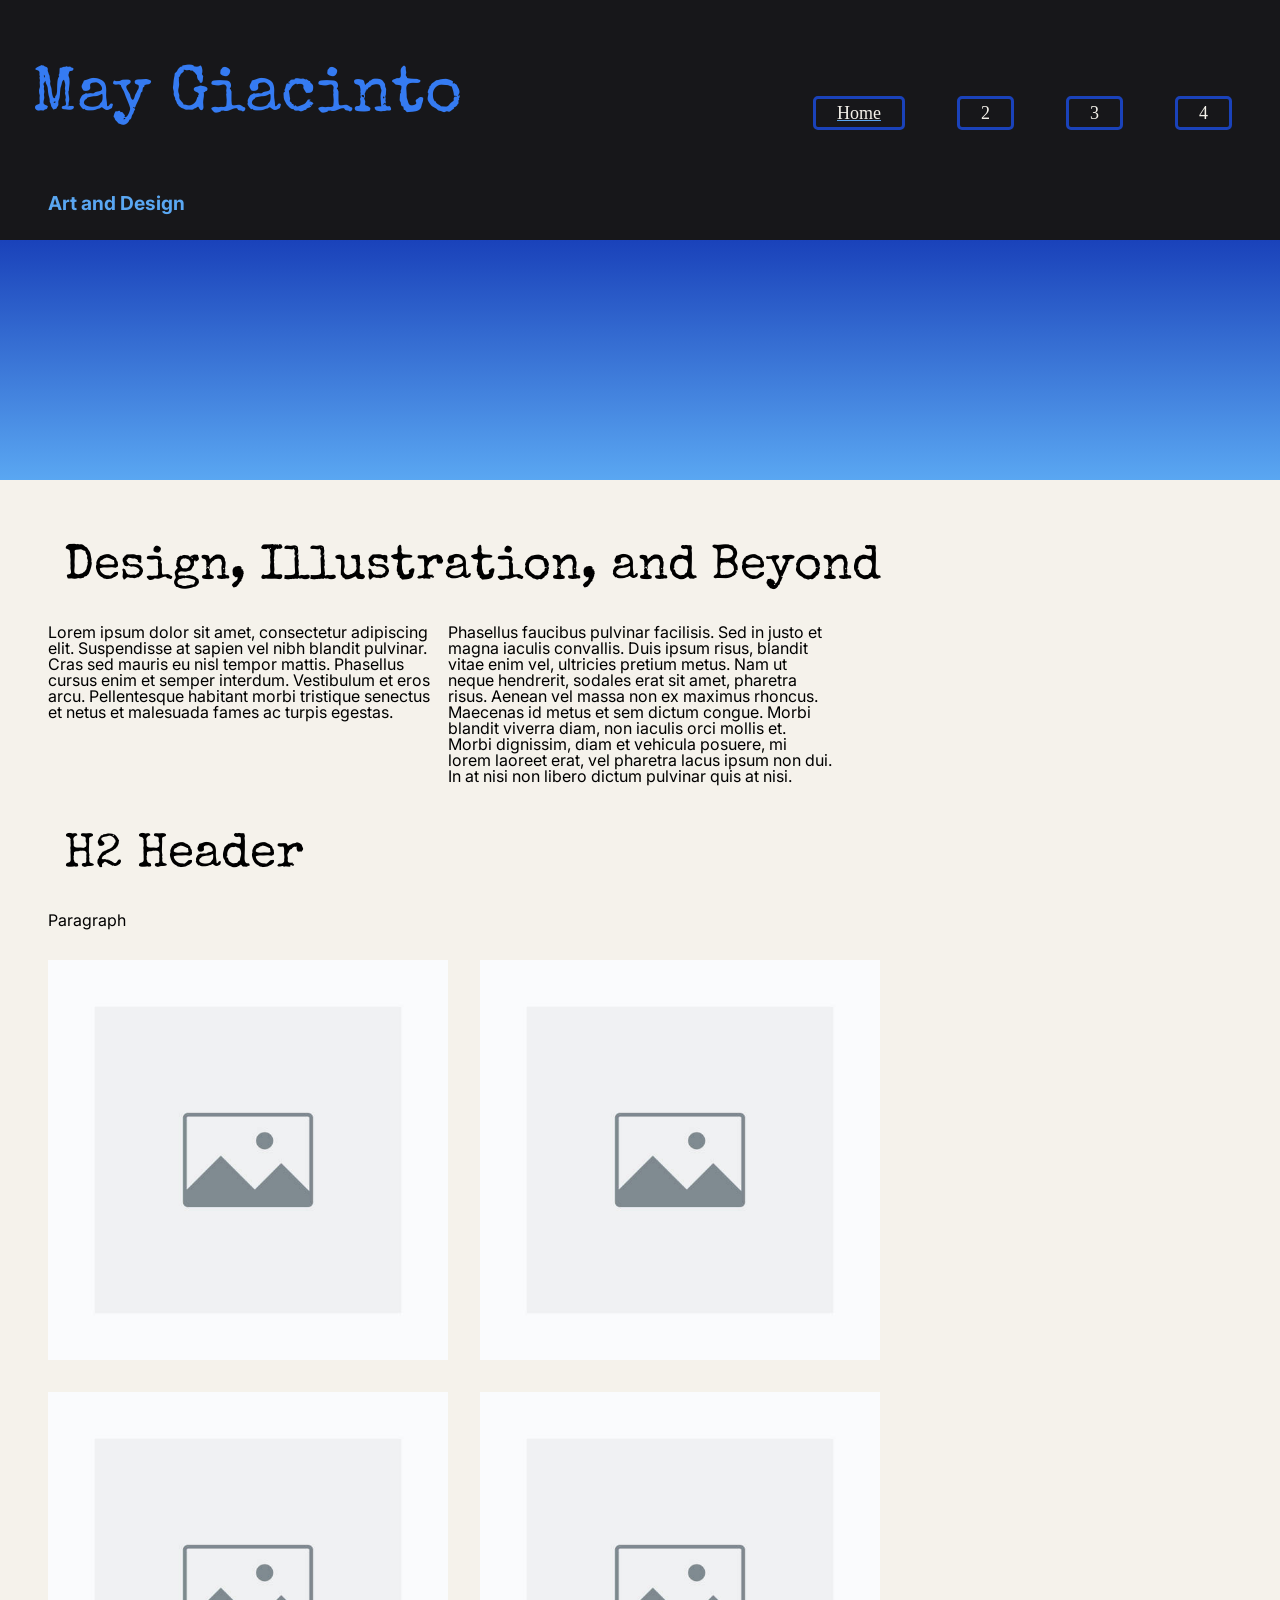
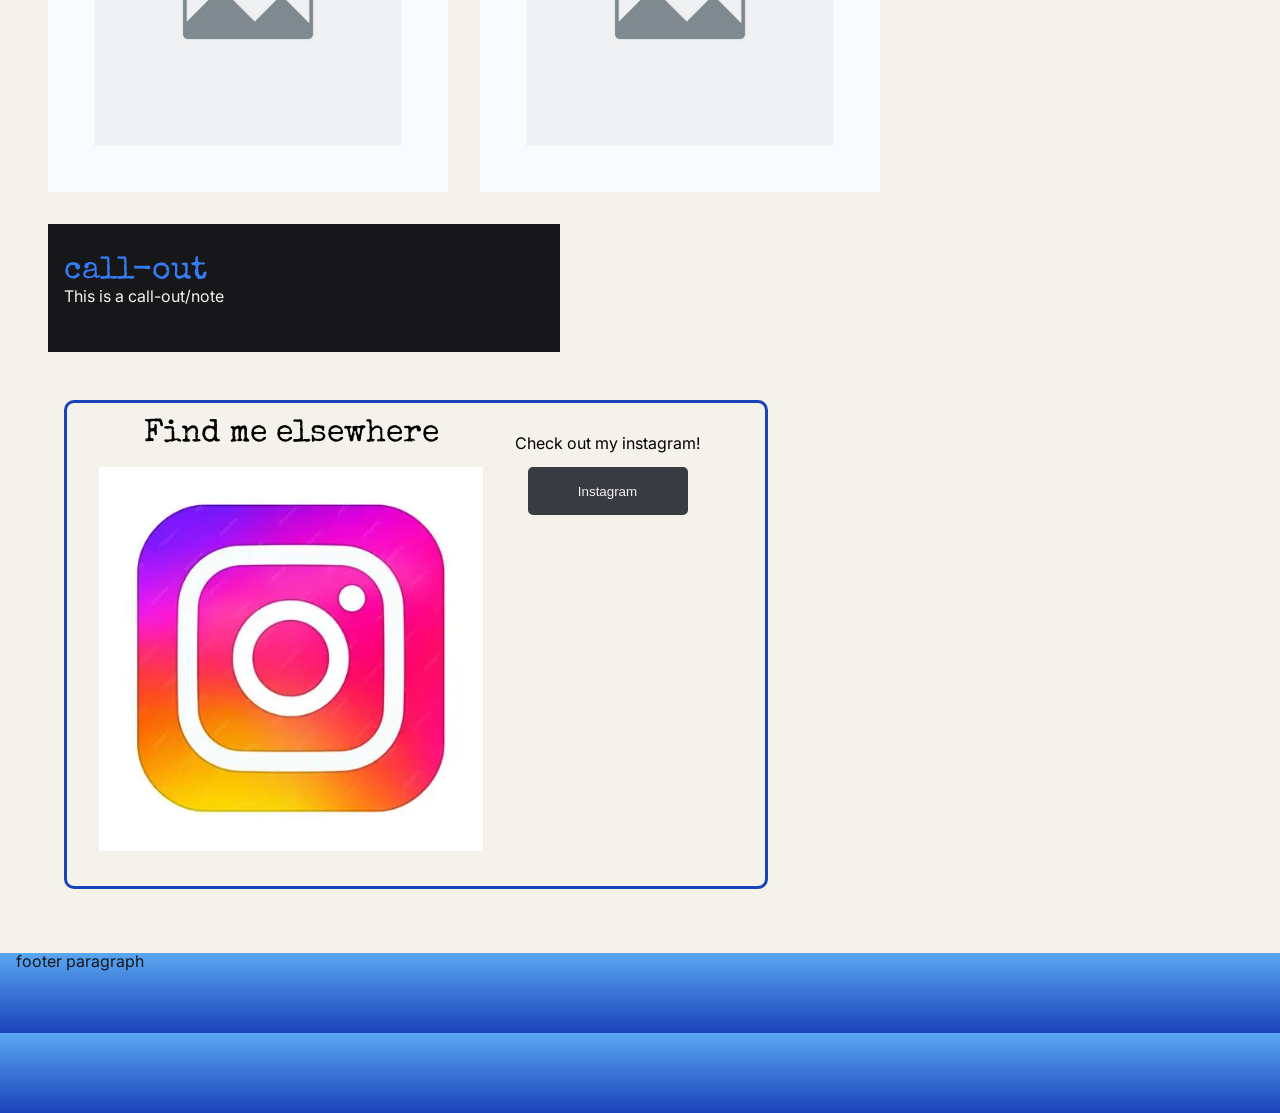
==== index.html @ cdbb54d3 "CSS and HTML edits + progress" ====
<!DOCTYPE html>
<html lang="en">
<head>
    <meta charset="UTF-8">
    <meta name="viewport" content="width=device-width, initial-scale=1.0">
    <title>Portfolio</title>
    <meta name="author" content="May Giacinto">
    <link rel="stylesheet" href="styles.css">
</head>
<body>
    <header>
        
            <h1 class="fade-in">May Giacinto</h1>
            <section class="nav">


                <input class="nav-toggle" id="nav-toggle" type="checkbox">

                <label class="hamburger" for="nav-toggle">
                    <span class="sr-only">Open or close menu</span>
                    <span class="bar"></span>
                    <span class="bar"></span>
                    <span class="bar"></span>
                </label>

                <div class="overlay"></div>

                <nav class="offcanvas" aria-label="Primary navigation">
                    <label class="close-menu" for="nav-toggle">
                        <span class="sr-only">Close menu</span>
                        &times;
                    </label>

                    <ul>
                        <li><a href="index.html" aria-current="page">Home</a></li>
                        <li><a href="#">2</a></li>
                        <li><a href="#">3</a></li>
                        <li><a href="#">4</a></li>
                    </ul>
                </nav>
                
            </section>
            <p>Art and Design</p>
        </header>
        <main>
            <div class="logo-intro"></div>
                <div class="wrapper">
                

                <h2>Design, Illustration, and Beyond</h2>
                <section id="intro">
                    <p>Lorem ipsum dolor sit amet, consectetur adipiscing elit. Suspendisse at sapien vel nibh blandit pulvinar.
                        Cras sed mauris eu nisl tempor mattis. Phasellus cursus enim et semper interdum. Vestibulum et eros arcu.
                        Pellentesque habitant morbi tristique senectus et netus et malesuada fames ac turpis egestas.</p>
                        <p>Phasellus faucibus pulvinar facilisis.
                        Sed in justo et magna iaculis convallis. Duis ipsum risus, blandit vitae enim vel, ultricies pretium metus. Nam ut neque hendrerit,
                            sodales erat sit amet, pharetra risus. Aenean vel massa non ex maximus rhoncus. Maecenas id metus et sem dictum congue. Morbi blandit viverra 
                            diam, non iaculis orci mollis et. Morbi dignissim, diam et vehicula posuere, mi lorem laoreet erat, vel pharetra lacus ipsum non dui. In at nisi non libero dictum pulvinar quis at nisi.</p>
                </section>

                    <h2>H2 Header</h2>
                    <p>Paragraph</p>

                    <section id="intro-gal">
                        <img src="images/placeholder.jpg" alt="placeholder">
                        <img src="images/placeholder.jpg" alt="placeholder">
                        <img src="images/placeholder.jpg" alt="placeholder">
                        <img src="images/placeholder.jpg" alt="placeholder">
                    </section>

                <section class="callout">
                <h3>call-out</h3>
                <p>This is a call-out/note</p>
                <p class="hidden">This paragraph should be hidden</p>
                </section>

                <div class="card-container">
                    <section class="card">
                        <section>
                            <h3>Find me elsewhere</h3>
                            <img src="images/instagram.png" alt="instagram logo">
                        </section>
                        <section>
                            <p>Check out my instagram!</p>
                            <button class="button">Instagram</button>
                        </section>
                    </section>
                </div>
        </main>
        <footer>
            <p>footer paragraph</p>
        </footer>
    
</body>
<footer>
    
</footer>
</html>
---- styles.css ----
/*CSS by May Giacinto* /

/* imported fonts */
@layer fonts {
    @font-face {
    font-family: "Special Elite";
    src: url(fonts/Special_Elite/SpecialElite-Regular.ttf);

    }
    @font-face {
        font-family: "Inter";
        src: url(fonts/Inter/Inter-VariableFont_opsz\,wght.ttf);
    }

}


/* CSS Reset */
@layer reset {
    /* http://meyerweb.com/eric/tools/css/reset/ 
    v2.0 | 20110126
    License: none (public domain)
    */

    html, body, div, span, applet, object, iframe,
    h1, h2, h3, h4, h5, h6, p, blockquote, pre,
    a, abbr, acronym, address, big, cite, code,
    del, dfn, em, img, ins, kbd, q, s, samp,
    small, strike, strong, sub, sup, tt, var,
    b, u, i, center,
    dl, dt, dd, ol, ul, li,
    fieldset, form, label, legend,
    table, caption, tbody, tfoot, thead, tr, th, td,
    article, aside, canvas, details, embed, 
    figure, figcaption, footer, header, hgroup, 
    menu, nav, output, ruby, section, summary,
    time, mark, audio, video {
        margin: 0;
        padding: 0;
        border: 0;
        font-size: 100%;
        font: inherit;
        vertical-align: baseline;
    }
    /* HTML5 display-role reset for older browsers */
    article, aside, details, figcaption, figure, 
    footer, header, hgroup, menu, nav, section {
        display: block;
    }
    body {
        line-height: 1;
    }
    ol, ul {
        list-style: none;
    }
    blockquote, q {
        quotes: none;
    }
    blockquote:before, blockquote:after,
    q:before, q:after {
        content: '';
        content: none;
    }
    table {
        border-collapse: collapse;
        border-spacing: 0;
    }
}


/* Root */
@layer root-setup{
    :root {
        --blue: #357BF2;
        --lt-blue: #5AA7F2;
        --dk-blue: #1A42BA;
        --dk-gray:#383C42;
        --black: #17171A;
        --white: #F5F2EB;
        --h-font: "Special Elite";
        --p-font: "Inter";
        --sm-space: 1rem;
        --md-space: 2rem;
        --lrg-space: 5rem;
        --exlrg-space: 15rem;
        --dur: .25s;
    }
}

/* Global styles (mobile first) */

/* LAYOUT */
@layer layout{

    .wrapper {
        inline-size: min(100% - 3rem, 80rem);
        margin-inline: auto;
        background-color: var(--white);
        padding: var(--md-space);
    }

    body {
        text-align: center;
    }
    header {
        position: relative;
        padding: 0 16px;
        display: grid;
        grid-template-columns: minmax(20rem, auto) 1fr;
        grid-template-rows: 1fr 1fr;
        align-items:center;
        background: var(--black);
        max-height: var(--exlrg-space);
        justify-content: baseline;
    }

    header p {
        padding: var(--md-space);
        color: var(--lt-blue);
        grid-row: 2;
        grid-column: 1;
        text-align: left;
        font-size: larger;
        font-weight: bold;
    }

    h1{
        font-family: var(--h-font);
        font-size: 4rem;
        padding-left: var(--sm-space);
        padding-top: var(--md-space);
        color: var(--blue);
        grid-row: 1;
        text-align: left;
    }
    h2 {
        font-family: var(--h-font);
        font-size: 3rem;
        padding: var(--md-space);
    }
    h3 {
        font-family: var(--h-font);
        font-size: 2rem;
    }
    nav {
        padding: var(--md-space);
    }
    nav ul {
        display: flex;
    }
    ul li {
        margin: 1rem;
        padding: 5px;
        border: 3px solid var(--dk-blue);
        border-radius: 5px;
    }

    li a {
        text-decoration: none;
        padding: var(--sm-space);
        color: var(--white)
    }
    p {
        font-family: var(--p-font);
        padding-left: var(--sm-space);
        padding-bottom: var(--sm-space);

    }

    #intro {
        display: flex;
        flex-wrap: wrap;
        max-width: 25rem;
        margin: 0 auto;
    }

    .logo-intro {
        background-image: linear-gradient(to top, var(--lt-blue), var(--dk-blue));
        height: var(--exlrg-space);
    }

    img {
        max-width: 20rem;
        padding: var(--sm-space);
    }

    footer {
        min-height: var(--lrg-space);
        background-image: linear-gradient(to bottom, var(--lt-blue), var(--dk-blue));
    }
}


/* COMPONENTS */
@layer components{


    .nav {
        grid-row: 1;
        grid-column: 3;
        right: var(--md-space);
    }

    .offcanvas{
        position: fixed;
        top: 0;
        right: 0;
        width: 30vw;
        height: 100dvh;
        padding: 80px 16px 16px;
        background: var(--black);
        transform: translateX(105%);
        transition: transform var(--dur) ease;
        z-index: 1001;
    }

    .offcanvas ul{
        list-style:none; 
        padding:0; 
        margin:0; 
        display:grid; 
        gap: 12px; 
    }

    .offcanvas a{ 
        color: var(--white); 
        text-decoration:none; 
        font-size: 18px; }



    .hamburger {
        width: 44px;
        height: 44px;
        display: grid;
        place-content: center;
        gap: 6px;
        cursor: pointer;
        border-radius: 10px;
    }

    .nav:has(.nav-toggle:focus-visible) .hamburger {
        outline: 2px solid var(--lt-blue);
        outline-offset: 2px;
        border-radius: 10px;
    }

    .close-menu:focus-visible {
        outline: 2px solid var(--lt-blue);
        outline-offset: 4px;
        border-radius: 5px;
    }

    .bar{
        width: 28px;
        height: 3px;
        background: var(--white);
        border-radius: 999px;
        transition: transform var(--dur) ease, opacity var(--dur) ease;
    }

    .overlay{ 
        pointer-events: none; 
    }

    /*CONTAINER HERE  -  default is mobile-first and still works as needed. The 
    only changes are of the layout within the container itself, the content remains the same*/
    .card-container {
        
        container-type: inline-size;
        width: clamp(20vw, 60vw, 80vw);
    }

    .card{
        border: 3px solid var(--dk-blue);
        border-radius: 10px;
        background-color: var(--white);
        margin: var(--md-space);
        padding: var(--sm-space);
        text-align: center;
    }

    @container (width > 30vw){
        .card{
            display: flex;
            flex-wrap: wrap;
            justify-content: baseline;
        }
        .card img {
            max-width: 10rem;
        }
        .card button {
            width: 10rem;
            height: 3rem;
        }
    }

    .card p {
        padding: 1rem;
    }

    .card img {
        width: clamp(20vw, 30vw, 40vw);
    }
    .button {
        background-color: var(--dk-gray);
        border: 5px solid var(--dk-gray);
        border-radius: 5px;
        color: var(--white);
        padding: 2px;
        width:8rem;
    }
    .callout {
        background-color: var(--black);
        width: 40vw;
        margin: var(--sm-space);
        padding-top: var(--md-space);
    }

    .callout h3 {
        color:var(--blue);
        padding-left: var(--sm-space);
    }

    .callout p {
        color: var(--white);
    }

    .form{
        /*to be added when making contact page */
    }
    footer {
        color: var(--black);
    }
}

/* UTILITIES */
@layer utilities {

    .sr-only{
        position:absolute; 
        width:1px; 
        height:1px; 
        padding:0; 
        margin:-1px;
        overflow:hidden; 
        clip:rect(0,0,0,0); 
        white-space:nowrap; 
        border:0;
    }


    .close-menu {
        position: absolute;
        top: 15px;
        right: 20px;
        font-size: 3rem;
        cursor: pointer;
        line-height: 1;
        color: var(--white);
    }

    .nav-toggle{
        position: absolute;
        opacity: 0;
        width: 1px;
        height: 1px;
    }


    .overlay{
        position: fixed;
        inset: 0;
        background: rgba(0,0,0,.45);
        opacity: 0;
        visibility: hidden;
        transition: opacity var(--dur) ease, visibility 0s linear var(--dur);
        z-index: 1000;
    }



    .nav-toggle{
        position: absolute;
        opacity: 0;
        pointer-events: none;
    }
    
    .vertical_align {
        display: grid;
        grid-template-rows: 1fr 1fr 1fr;
    }
    .center_align {
        align-content: center;
    }
}
/* STATES */
@layer states {
    [aria-current="page"]{
        text-decoration: underline;
        text-decoration-color: var(--lt-blue);
    }
    .hidden {
        visibility: hidden;
    }
    li:hover {
        background-color: var(--dk-blue);
    }
    li a:focus {
        border: 3px solid var(--lt-blue);
        border-radius: 10px;
    }
    .fade-in {
        opacity: 0;
            animation: fadeIn 2s forwards;
        }
        @keyframes fadeIn {
            to {
                opacity: 1;
            }    
        }

    .nav-toggle:checked ~ .offcanvas{
        transform: translateX(0);
    }

    .nav-toggle:checked ~ .overlay{
        opacity: 1;
        visibility: visible;
        transition: opacity var(--dur) ease;
    }

    .hamburger:focus-visible{
        outline: 2px solid var(--lt-blue);
        outline-offset: 2px;
    }

    .nav-toggle:checked ~ .overlay{ 
        pointer-events: auto; 
    }

    .button:hover {
        background-color: var(--blue);
        border: 3px solid var(--lt-blue);
        padding: 4px;
    }

    .button:focus {
        border: 3px solid var(--lt-blue);
        padding: 4px;
    }

}

/* OVERRIDES */
@layer overrides {

}

/* media queries - medium */
@media only screen and (min-width: 912px){
    @layer navigation-edit {
         .nav {
            display: flex;
        }

        .hamburger{
            display: none;
        }

        .nav-toggle {
            display: none;
        }

        .close-menu {
            display: none;
        }

        .offcanvas {
            position: static;
            width: auto;
            height: auto;
            transform: none;
            visibility: visible;
            overflow: visible;
            background: none;
        }

        .offcanvas ul {
            display: flex;
            flex-direction: row;
            gap: 20px;
            list-style: none;
            margin: 0;
            padding: 0;
        }

        .overlay {
            display: none;
        }
        #intro {
            max-width: 50rem;
            margin: 0;
        }
    }

    header {
        grid-template-columns: minmax(20rem, auto) 1fr 1fr;
        grid-template-rows: 1fr 1fr;
    }

    h1 {
        grid-row: 1;
        grid-column: 1;
        padding-bottom: 0rem;
    }

    img {
        max-width: 25rem;
    }

    .nav {
        grid-row: 1;
        grid-column: 3;
    }

    body {
        text-align: left;
    }

    #intro-gal {
        display: flex;
        flex-direction: row;
        flex-wrap: wrap;
        margin: 0 auto;
    }

    #intro {
        display: grid;
        grid-template-columns: minmax(10rem, auto) minmax(10rem, auto);
    }
   
}
/* media queries - large */
@media only screen and (min-width: 1250px){

    .wrapper {
        margin: 0 auto;
    }

    #intro {
        align-self: flex-start;
    }
}

/* media queries - print */
@media print {
    img {
        align-self: center;
        margin: 0 auto;
    }

    .nav {
        visibility: hidden;
    }

    h1 {
        color: black;
    }
    h3 {
        color: black;
    }
    p {
        color: black;
    }

    .button {
        color: black;
    }
}

@media (prefers-color-scheme: dark){
    .wrapper {
        background-color: var(--black);
        color: var(--white);
        padding: var(--md-space);
    }
    .card, .callout {
        background-color: var(--white);
        color: var(--dk-blue);
        border-color: var(--lt-blue);
    }

    .callout p {
        color: var(--black);
    }
}

@supports (background-color: var(--lt-blue)){
    main{
        background-color: var(--lt-blue);
    }
}
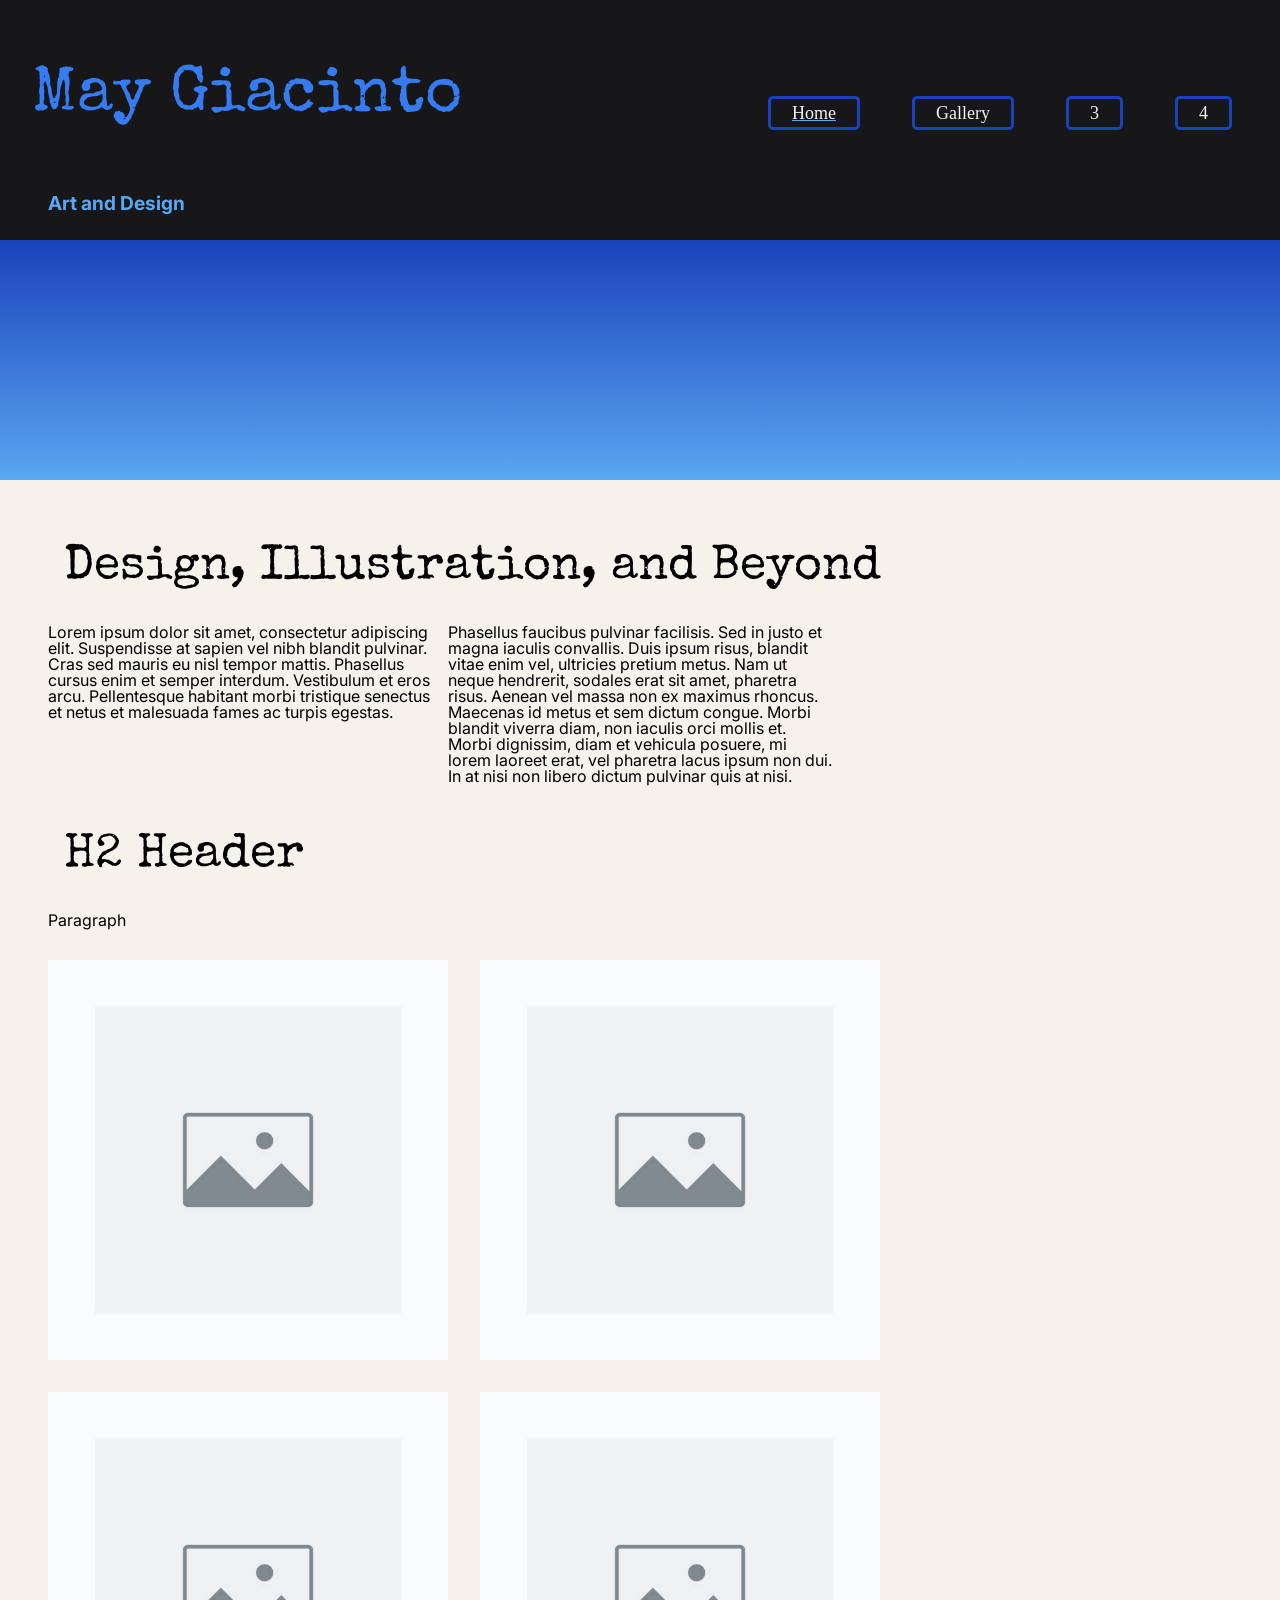
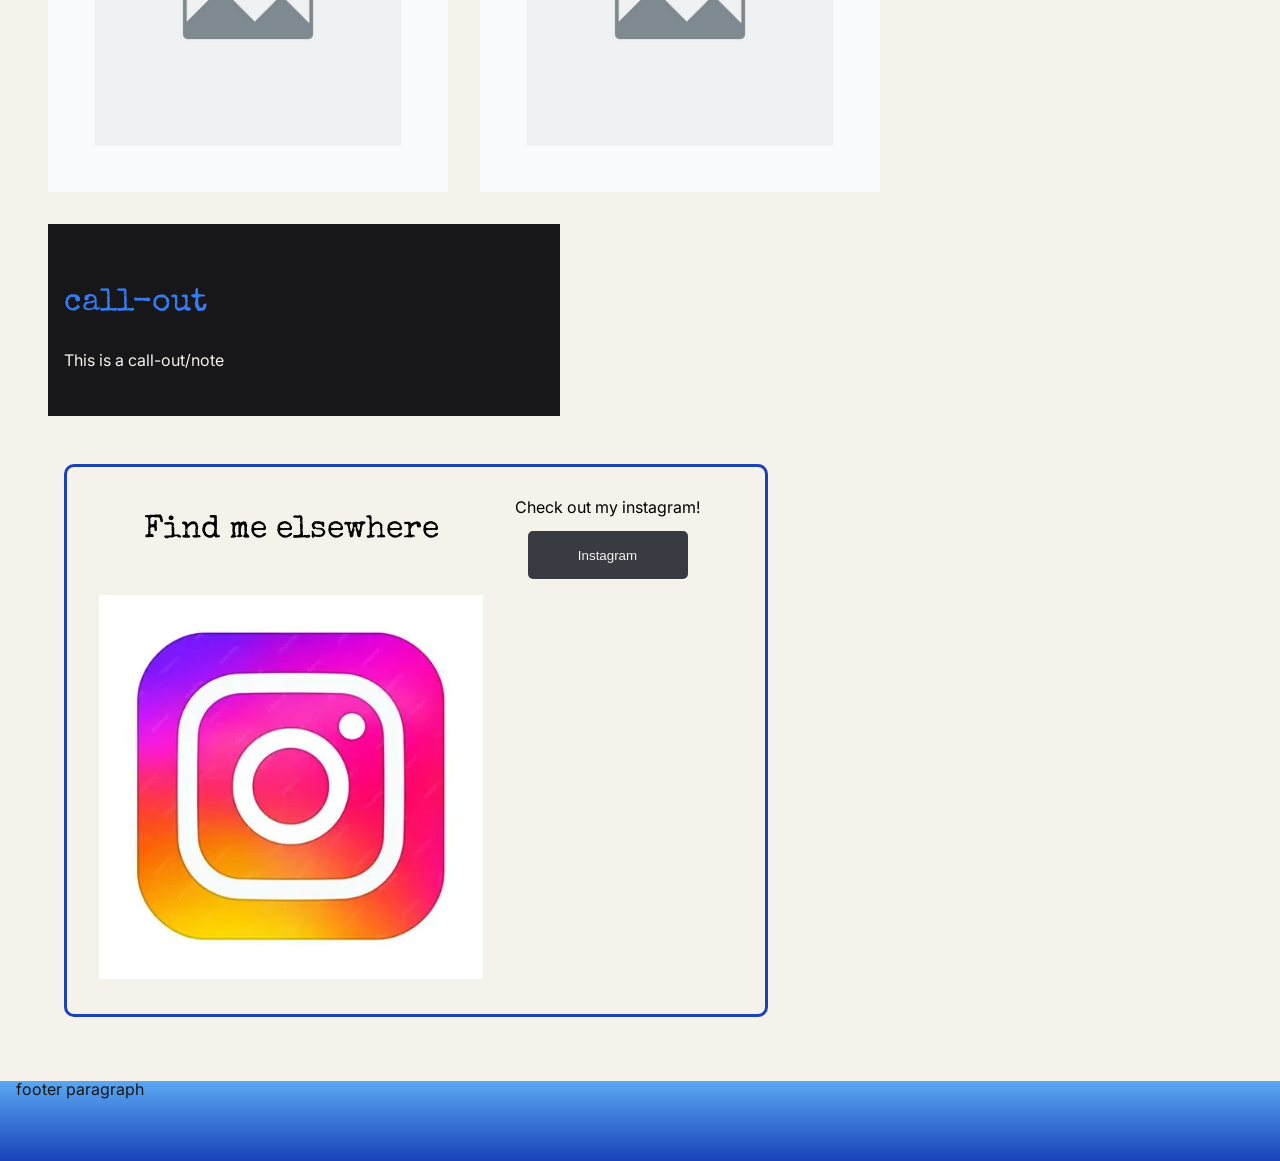
==== commit 6f5b289d: "Image/asset adding" ====
--- a/index.html
+++ b/index.html
@@ -33,7 +33,7 @@
 
                     <ul>
                         <li><a href="index.html" aria-current="page">Home</a></li>
-                        <li><a href="#">2</a></li>
+                        <li><a href="gallery.html">Gallery</a></li>
                         <li><a href="#">3</a></li>
                         <li><a href="#">4</a></li>
                     </ul>
@@ -92,7 +92,4 @@
         </footer>
     
 </body>
-<footer>
-    
-</footer>
 </html>
--- a/styles.css
+++ b/styles.css
@@ -141,6 +141,7 @@
     h3 {
         font-family: var(--h-font);
         font-size: 2rem;
+        padding: var(--md-space);
     }
     nav {
         padding: var(--md-space);
@@ -165,6 +166,19 @@
         padding-left: var(--sm-space);
         padding-bottom: var(--sm-space);
 
+    }
+
+    a {
+        color: var(--lt-blue);
+    }
+
+    a:hover{
+        color: var(--white)
+    }
+
+    a:focus{
+        border: 5px solid var(--blue);
+        border-radius: 10px;
     }
 
     #intro {
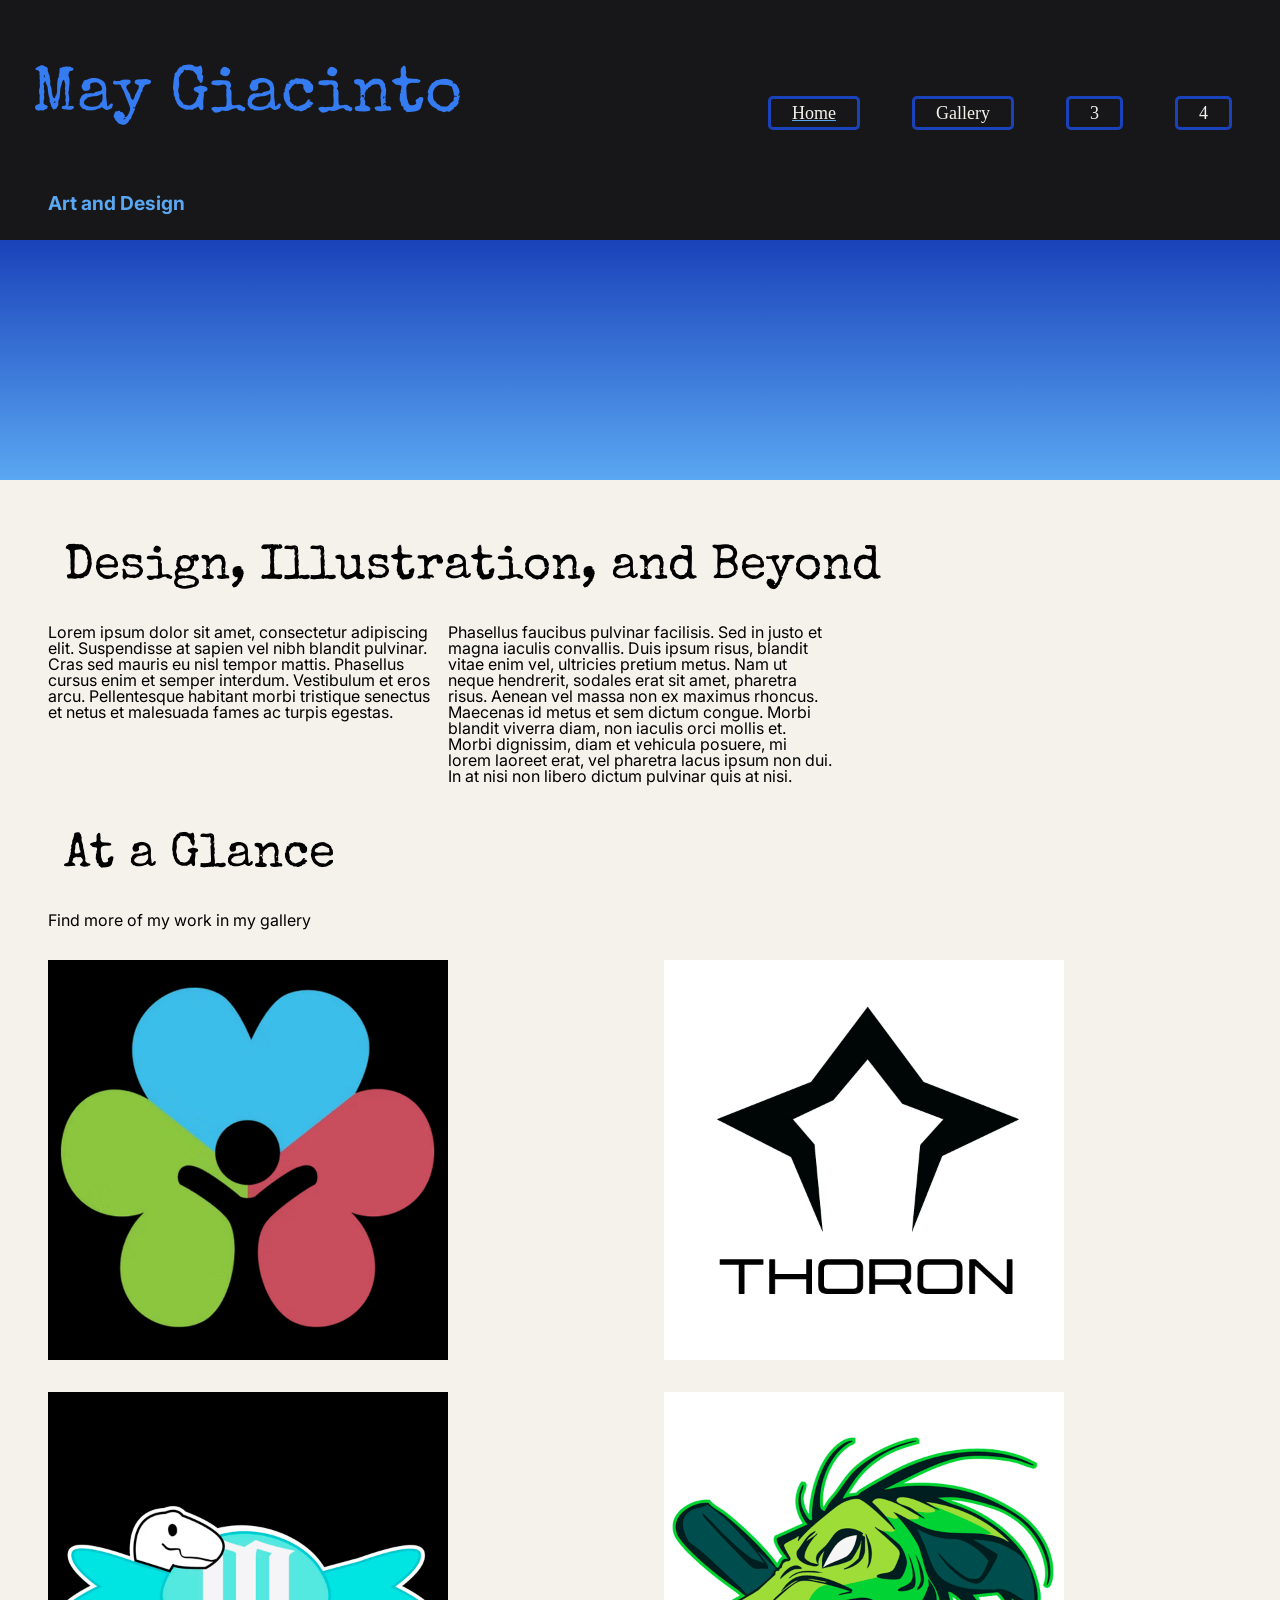
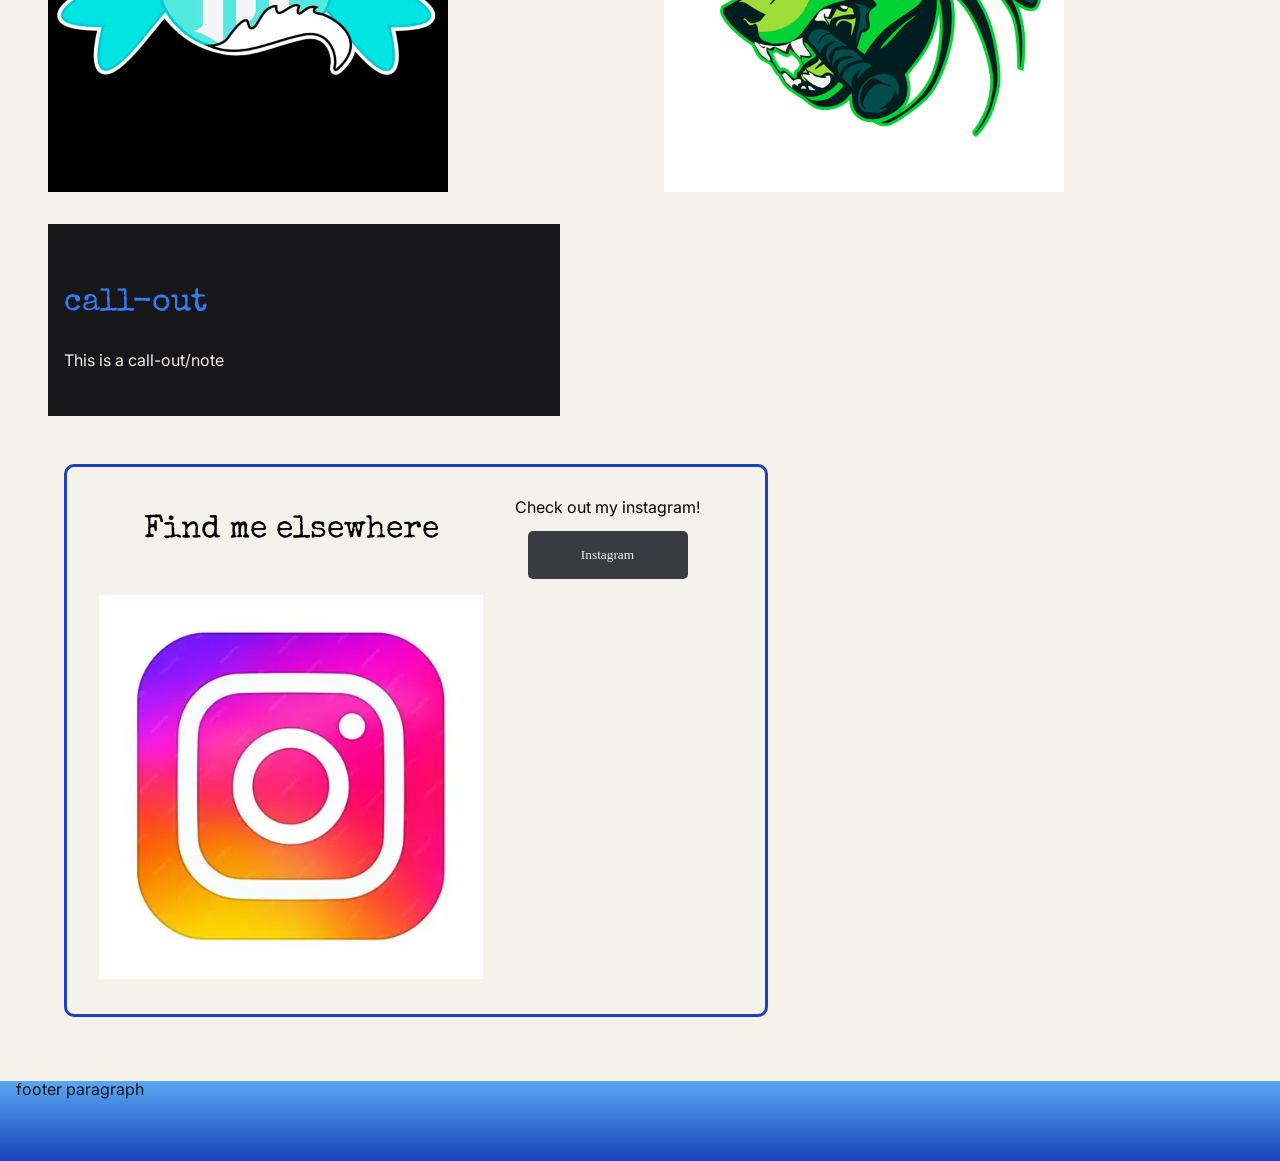
==== commit 1a2be6a8: "Image edits" ====
--- a/index.html
+++ b/index.html
@@ -58,14 +58,14 @@
                             diam, non iaculis orci mollis et. Morbi dignissim, diam et vehicula posuere, mi lorem laoreet erat, vel pharetra lacus ipsum non dui. In at nisi non libero dictum pulvinar quis at nisi.</p>
                 </section>
 
-                    <h2>H2 Header</h2>
-                    <p>Paragraph</p>
+                    <h2>At a Glance</h2>
+                    <p>Find more of my work in my gallery</p>
 
                     <section id="intro-gal">
-                        <img src="images/placeholder.jpg" alt="placeholder">
-                        <img src="images/placeholder.jpg" alt="placeholder">
-                        <img src="images/placeholder.jpg" alt="placeholder">
-                        <img src="images/placeholder.jpg" alt="placeholder">
+                        <img src="images/concordia-600.png" alt="Concordia Charter logo">
+                        <img src="images/thoron-600.png" alt="Thoron logo">
+                        <img src="images/candy-lizard-600.png" alt="candy lizard logo">
+                        <img src="images/chupacabra-600.png" alt="chupacabra logo">
                     </section>
 
                 <section class="callout">
--- a/styles.css
+++ b/styles.css
@@ -92,11 +92,15 @@
 /* LAYOUT */
 @layer layout{
 
+    /* font fallback */
+    body, body * {font-family: var(--Inter), Georgia, 'Times New Roman', Times, serif;}
+
     .wrapper {
         inline-size: min(100% - 3rem, 80rem);
         margin-inline: auto;
         background-color: var(--white);
         padding: var(--md-space);
+        justify-items: center;
     }
 
     body {
@@ -197,6 +201,16 @@
         max-width: 20rem;
         padding: var(--sm-space);
     }
+
+    #illustration {
+        display: grid;
+    }
+
+    #design {
+        display: grid;
+    }
+
+
 
     footer {
         min-height: var(--lrg-space);
@@ -464,6 +478,7 @@
         padding: 4px;
     }
 
+
 }
 
 /* OVERRIDES */
@@ -543,9 +558,7 @@
     }
 
     #intro-gal {
-        display: flex;
-        flex-direction: row;
-        flex-wrap: wrap;
+        display: grid;
         margin: 0 auto;
     }
 
@@ -554,6 +567,21 @@
         grid-template-columns: minmax(10rem, auto) minmax(10rem, auto);
     }
    
+
+    #illustration {
+        display: grid;
+        grid-template-columns: 1fr 1fr;
+    }
+
+    #design {
+        display: grid;
+        grid-template-columns: 1fr 1fr;
+    }
+
+    #intro-gal {
+        grid-template-columns: 1fr 1fr;
+    }
+
 }
 /* media queries - large */
 @media only screen and (min-width: 1250px){
@@ -565,6 +593,8 @@
     #intro {
         align-self: flex-start;
     }
+
+    
 }
 
 /* media queries - print */
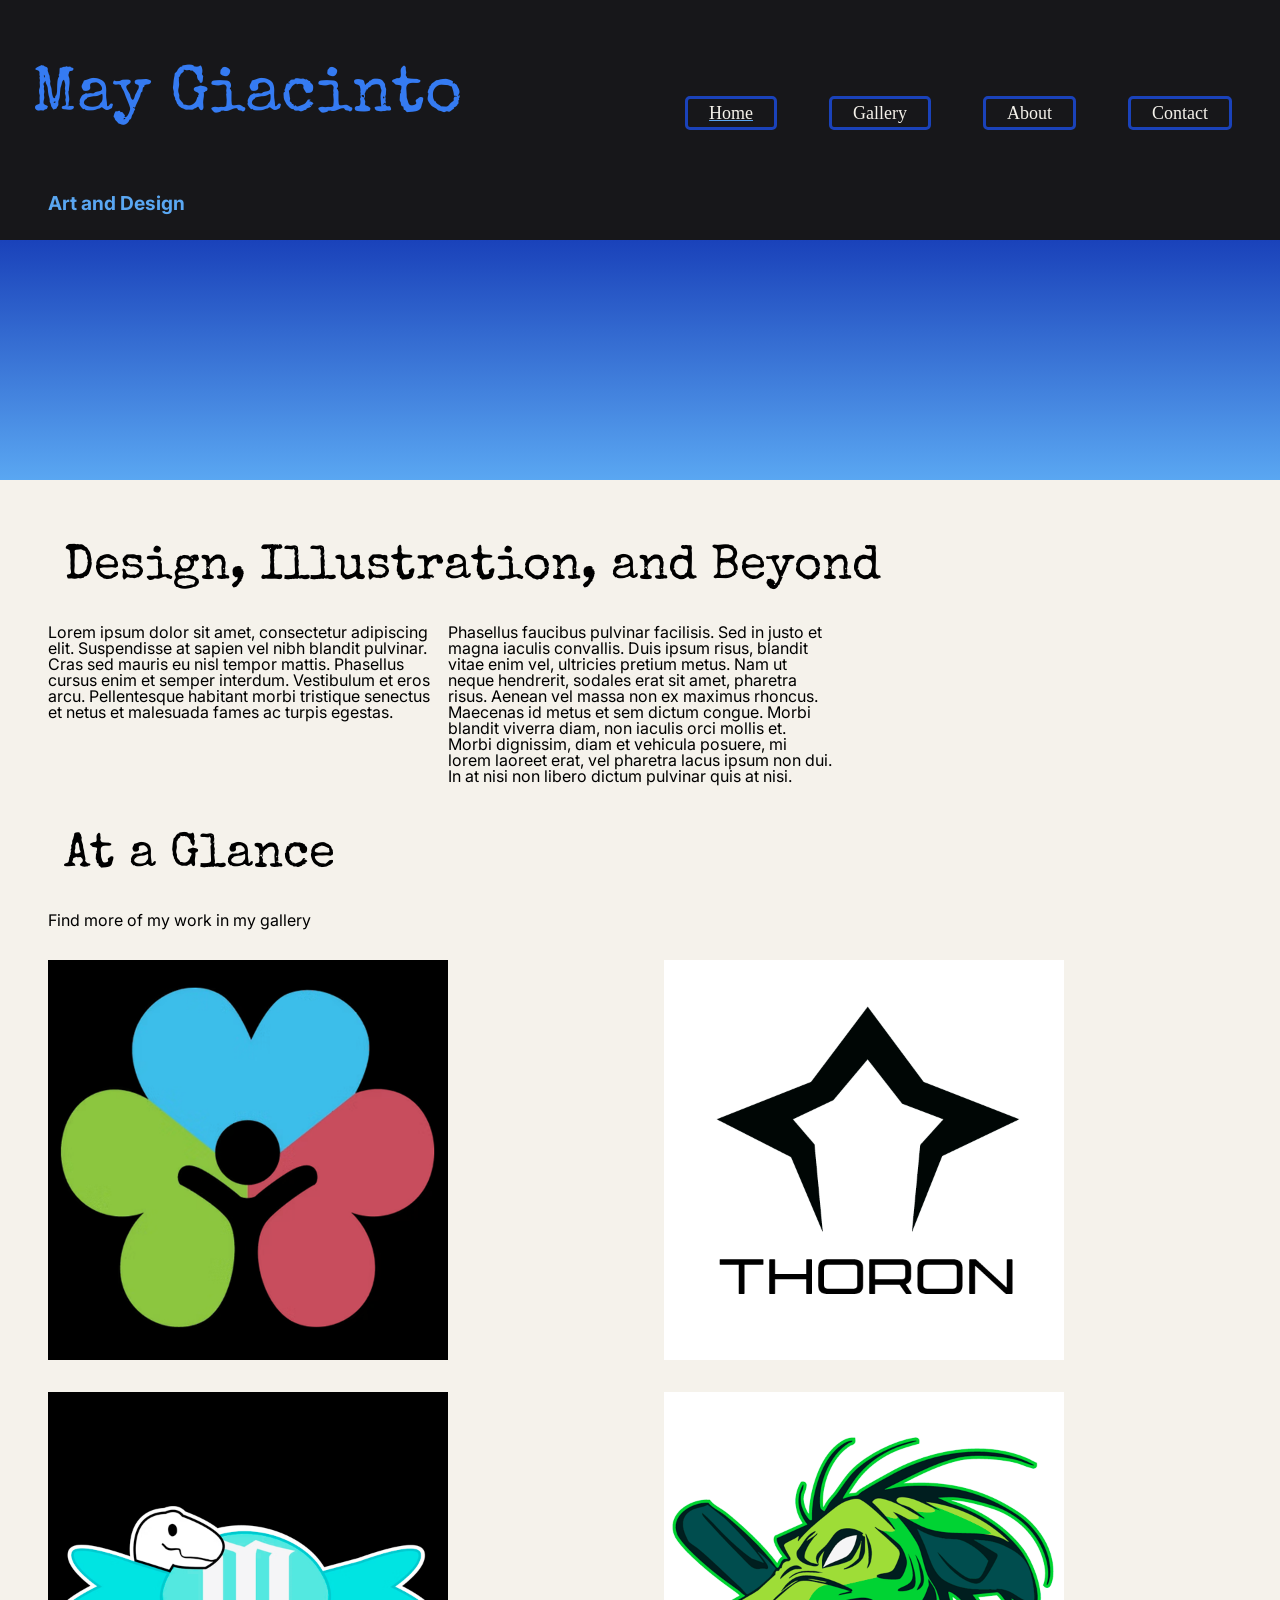
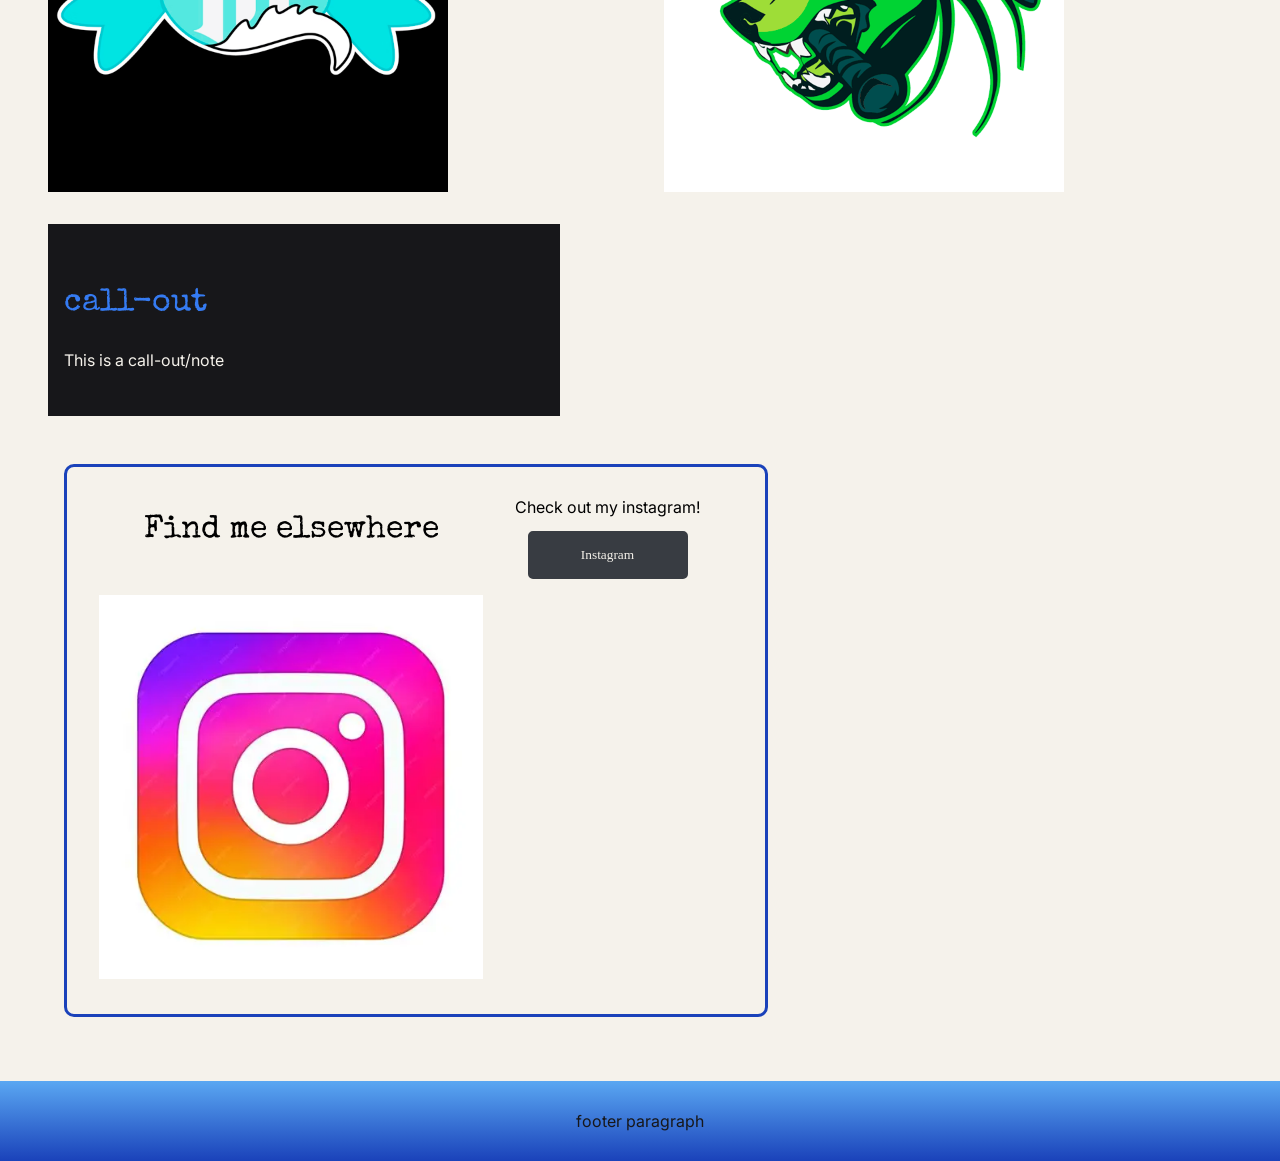
==== commit 25d070d3: "More pages added" ====
--- a/index.html
+++ b/index.html
@@ -34,8 +34,8 @@
                     <ul>
                         <li><a href="index.html" aria-current="page">Home</a></li>
                         <li><a href="gallery.html">Gallery</a></li>
-                        <li><a href="#">3</a></li>
-                        <li><a href="#">4</a></li>
+                        <li><a href="about.html">About</a></li>
+                        <li><a href="contact.html">Contact</a></li>
                     </ul>
                 </nav>
                 
--- a/styles.css
+++ b/styles.css
@@ -216,6 +216,17 @@
         min-height: var(--lrg-space);
         background-image: linear-gradient(to bottom, var(--lt-blue), var(--dk-blue));
     }
+
+    footer p {
+        text-align: center;
+        padding: 2rem;
+    }
+
+    #about {
+        display: grid;
+        max-width: 30rem;
+        padding: var(--md-space);
+    }
 }
 
 
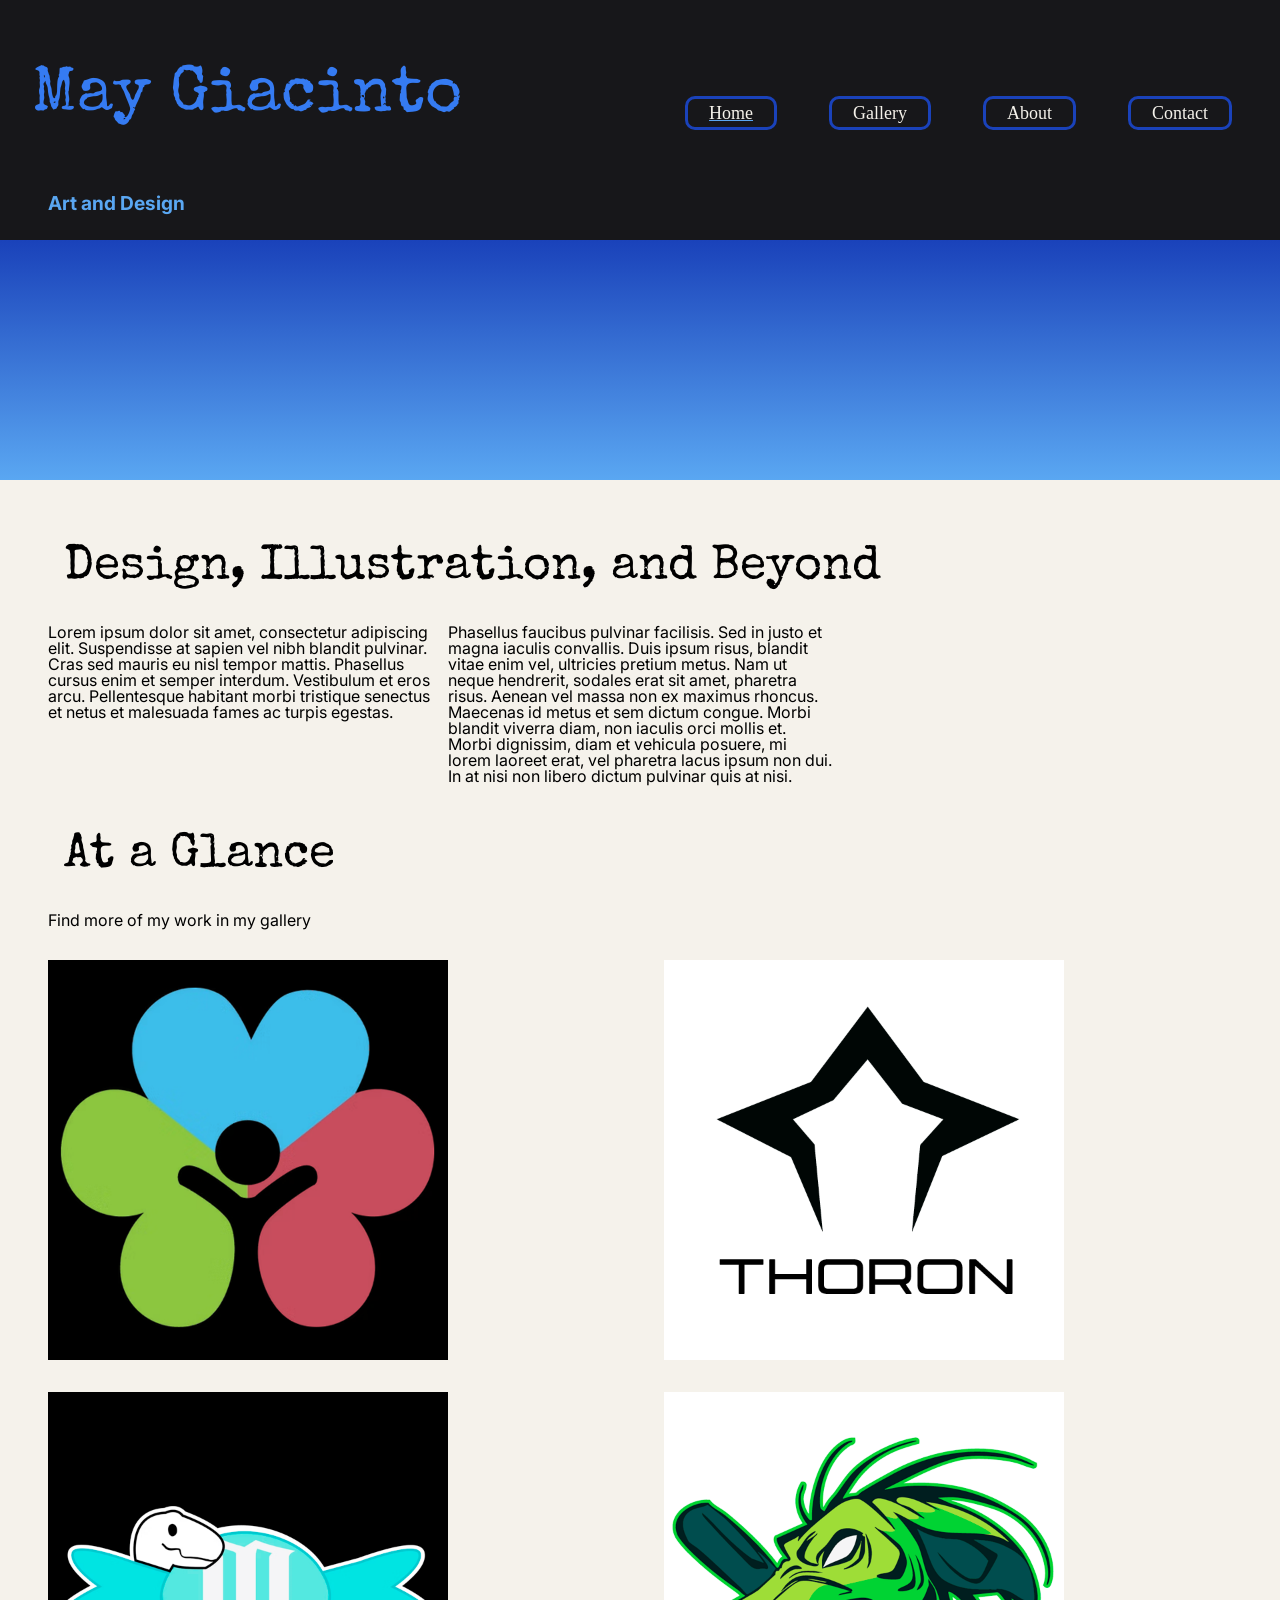
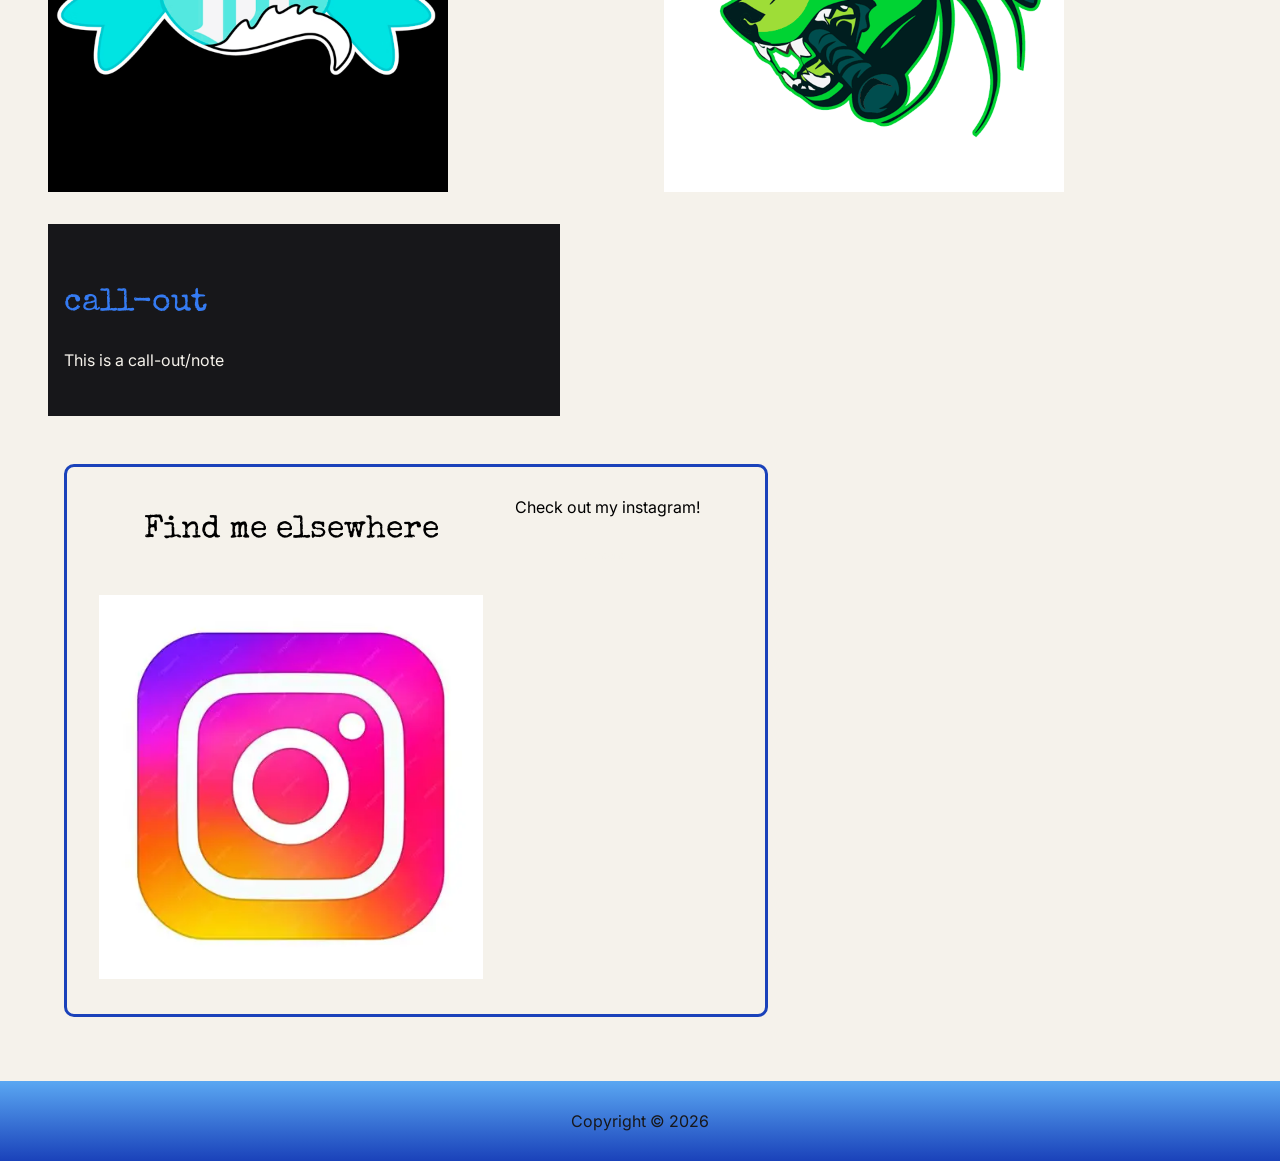
==== commit 8c8d93e3: "CSS architecture updates" ====
--- a/index.html
+++ b/index.html
@@ -57,6 +57,7 @@
                             sodales erat sit amet, pharetra risus. Aenean vel massa non ex maximus rhoncus. Maecenas id metus et sem dictum congue. Morbi blandit viverra 
                             diam, non iaculis orci mollis et. Morbi dignissim, diam et vehicula posuere, mi lorem laoreet erat, vel pharetra lacus ipsum non dui. In at nisi non libero dictum pulvinar quis at nisi.</p>
                 </section>
+                <section id="home-gal">
 
                     <h2>At a Glance</h2>
                     <p>Find more of my work in my gallery</p>
@@ -67,11 +68,12 @@
                         <img src="images/candy-lizard-600.png" alt="candy lizard logo">
                         <img src="images/chupacabra-600.png" alt="chupacabra logo">
                     </section>
+                </section>
 
                 <section class="callout">
-                <h3>call-out</h3>
-                <p>This is a call-out/note</p>
-                <p class="hidden">This paragraph should be hidden</p>
+                    <h3>call-out</h3>
+                    <p>This is a call-out/note</p>
+                    <p class="hidden">This paragraph should be hidden</p>
                 </section>
 
                 <div class="card-container">
@@ -88,7 +90,7 @@
                 </div>
         </main>
         <footer>
-            <p>footer paragraph</p>
+            <p>Copyright &copy 2026</p>
         </footer>
     
 </body>
--- a/styles.css
+++ b/styles.css
@@ -1,4 +1,6 @@
 /*CSS by May Giacinto* /
+
+/* order: reset -> layout -> components -> utilities -> states -> overrides */
 
 /* imported fonts */
 @layer fonts {
@@ -71,10 +73,10 @@
 /* Root */
 @layer root-setup{
     :root {
-        --blue: #357BF2;
-        --lt-blue: #5AA7F2;
-        --dk-blue: #1A42BA;
-        --dk-gray:#383C42;
+        /* all colors used as needed and are decorative rather than having specific uses such as buttons and actions */
+        --main-blue: #357BF2;
+        --accent-blue: #5AA7F2;
+        --dk-accent-blue: #1A42BA;
         --black: #17171A;
         --white: #F5F2EB;
         --h-font: "Special Elite";
@@ -83,7 +85,10 @@
         --md-space: 2rem;
         --lrg-space: 5rem;
         --exlrg-space: 15rem;
+        --focus:  5px solid var(--accent-blue);
+        --brd-radius: 10px;
         --dur: .25s;
+        
     }
 }
 
@@ -118,114 +123,118 @@
         justify-content: baseline;
     }
 
-    header p {
+
+    h1{
+        font-family: var(--h-font);
+        font-size: 4rem;
+        padding-left: var(--sm-space);
+        padding-top: var(--md-space);
+        color: var(--main-blue);
+        grid-row: 1;
+        text-align: left;
+    }
+    h2 {
+        font-family: var(--h-font);
+        font-size: 3rem;
         padding: var(--md-space);
-        color: var(--lt-blue);
+    }
+    h3 {
+        font-family: var(--h-font);
+        font-size: 2rem;
+        padding: var(--md-space);
+    }
+    nav {
+        padding: var(--md-space);
+    }
+    nav ul {
+        display: flex;
+    }
+    ul li {
+        margin: 1rem;
+        padding: 5px;
+        border: 3px solid var(--dk-accent-blue);
+        border-radius: var(--brd-radius);
+    }
+
+    li a {
+        text-decoration: none;
+        padding: var(--sm-space);
+        color: var(--white)
+    }
+    p {
+        font-family: var(--p-font);
+        padding-left: var(--sm-space);
+        padding-bottom: var(--sm-space);
+
+    }
+
+    a {
+        color: var(--accent-blue);
+    }
+
+    a:hover{
+        color: var(--white)
+    }
+
+    a:focus{
+        border: var(--focus);
+        border-radius: var(--brd-radius);
+    }
+
+    #intro {
+        display: flex;
+        flex-wrap: wrap;
+        max-width: 25rem;
+        margin: 0 auto;
+    }
+
+    .logo-intro {
+        background-image: linear-gradient(to top, var(--accent-blue), var(--dk-accent-blue));
+        height: var(--exlrg-space);
+    }
+
+    img {
+        max-width: 20rem;
+        padding: var(--sm-space);
+    }
+
+    #illustration {
+        display: grid;
+    }
+
+    #design {
+        display: grid;
+    }
+
+
+
+    footer {
+        min-height: var(--lrg-space);
+        background-image: linear-gradient(to bottom, var(--accent-blue), var(--dk-accent-blue));
+    }
+
+    footer p {
+        text-align: center;
+        padding: 2rem;
+    }
+
+    #about {
+        display: grid;
+        max-width: 30rem;
+        padding: var(--md-space);
+    }
+}
+
+/* component-scoped */
+@scope (header) to (main){
+    p {
+        padding: var(--md-space);
+        color: var(--accent-blue);
         grid-row: 2;
         grid-column: 1;
         text-align: left;
         font-size: larger;
         font-weight: bold;
-    }
-
-    h1{
-        font-family: var(--h-font);
-        font-size: 4rem;
-        padding-left: var(--sm-space);
-        padding-top: var(--md-space);
-        color: var(--blue);
-        grid-row: 1;
-        text-align: left;
-    }
-    h2 {
-        font-family: var(--h-font);
-        font-size: 3rem;
-        padding: var(--md-space);
-    }
-    h3 {
-        font-family: var(--h-font);
-        font-size: 2rem;
-        padding: var(--md-space);
-    }
-    nav {
-        padding: var(--md-space);
-    }
-    nav ul {
-        display: flex;
-    }
-    ul li {
-        margin: 1rem;
-        padding: 5px;
-        border: 3px solid var(--dk-blue);
-        border-radius: 5px;
-    }
-
-    li a {
-        text-decoration: none;
-        padding: var(--sm-space);
-        color: var(--white)
-    }
-    p {
-        font-family: var(--p-font);
-        padding-left: var(--sm-space);
-        padding-bottom: var(--sm-space);
-
-    }
-
-    a {
-        color: var(--lt-blue);
-    }
-
-    a:hover{
-        color: var(--white)
-    }
-
-    a:focus{
-        border: 5px solid var(--blue);
-        border-radius: 10px;
-    }
-
-    #intro {
-        display: flex;
-        flex-wrap: wrap;
-        max-width: 25rem;
-        margin: 0 auto;
-    }
-
-    .logo-intro {
-        background-image: linear-gradient(to top, var(--lt-blue), var(--dk-blue));
-        height: var(--exlrg-space);
-    }
-
-    img {
-        max-width: 20rem;
-        padding: var(--sm-space);
-    }
-
-    #illustration {
-        display: grid;
-    }
-
-    #design {
-        display: grid;
-    }
-
-
-
-    footer {
-        min-height: var(--lrg-space);
-        background-image: linear-gradient(to bottom, var(--lt-blue), var(--dk-blue));
-    }
-
-    footer p {
-        text-align: center;
-        padding: 2rem;
-    }
-
-    #about {
-        display: grid;
-        max-width: 30rem;
-        padding: var(--md-space);
     }
 }
 
@@ -275,19 +284,20 @@
         place-content: center;
         gap: 6px;
         cursor: pointer;
-        border-radius: 10px;
-    }
-
-    .nav:has(.nav-toggle:focus-visible) .hamburger {
-        outline: 2px solid var(--lt-blue);
+        border-radius: var(--brd-radius);
+    }
+
+    .nav:has(.nav-toggle:focus-visible) .hamburger, .nav-toggle:focus-visible ~ .offcanvas .close-menu {
+        outline: var(--focus);
         outline-offset: 2px;
-        border-radius: 10px;
-    }
+        border-radius: var(--brd-radius);
+    }
+
 
     .close-menu:focus-visible {
-        outline: 2px solid var(--lt-blue);
+        outline: var(--focus);
         outline-offset: 4px;
-        border-radius: 5px;
+        border-radius: var(--brd-radius);
     }
 
     .bar{
@@ -302,6 +312,34 @@
         pointer-events: none; 
     }
 
+        .close-menu {
+        position: absolute;
+        top: 15px;
+        right: 20px;
+        font-size: 3rem;
+        cursor: pointer;
+        line-height: 1;
+        color: var(--white);
+    }
+
+    .nav-toggle{
+        position: absolute;
+        opacity: 0;
+        width: 1px;
+        height: 1px;
+    }
+
+
+    .overlay{
+        position: fixed;
+        inset: 0;
+        background: rgba(0,0,0,.45);
+        opacity: 0;
+        visibility: hidden;
+        transition: opacity var(--dur) ease, visibility 0s linear var(--dur);
+        z-index: 1000;
+    }
+
     /*CONTAINER HERE  -  default is mobile-first and still works as needed. The 
     only changes are of the layout within the container itself, the content remains the same*/
     .card-container {
@@ -311,8 +349,8 @@
     }
 
     .card{
-        border: 3px solid var(--dk-blue);
-        border-radius: 10px;
+        border: 3px solid var(--dk-accent-blue);
+        border-radius: var(--brd-radius);
         background-color: var(--white);
         margin: var(--md-space);
         padding: var(--sm-space);
@@ -344,7 +382,7 @@
     .button {
         background-color: var(--dk-gray);
         border: 5px solid var(--dk-gray);
-        border-radius: 5px;
+        border-radius: var(--brd-radius);
         color: var(--white);
         padding: 2px;
         width:8rem;
@@ -357,7 +395,7 @@
     }
 
     .callout h3 {
-        color:var(--blue);
+        color:var(--main-blue);
         padding-left: var(--sm-space);
     }
 
@@ -389,41 +427,9 @@
     }
 
 
-    .close-menu {
-        position: absolute;
-        top: 15px;
-        right: 20px;
-        font-size: 3rem;
-        cursor: pointer;
-        line-height: 1;
-        color: var(--white);
-    }
-
-    .nav-toggle{
-        position: absolute;
-        opacity: 0;
-        width: 1px;
-        height: 1px;
-    }
-
-
-    .overlay{
-        position: fixed;
-        inset: 0;
-        background: rgba(0,0,0,.45);
-        opacity: 0;
-        visibility: hidden;
-        transition: opacity var(--dur) ease, visibility 0s linear var(--dur);
-        z-index: 1000;
-    }
-
-
-
-    .nav-toggle{
-        position: absolute;
-        opacity: 0;
-        pointer-events: none;
-    }
+
+
+
     
     .vertical_align {
         display: grid;
@@ -437,17 +443,17 @@
 @layer states {
     [aria-current="page"]{
         text-decoration: underline;
-        text-decoration-color: var(--lt-blue);
+        text-decoration-color: var(--accent-blue);
     }
     .hidden {
         visibility: hidden;
     }
     li:hover {
-        background-color: var(--dk-blue);
+        background-color: var(--dk-accent-blue);
     }
     li a:focus {
-        border: 3px solid var(--lt-blue);
-        border-radius: 10px;
+        border: var(--focus);
+        border-radius: var(--brd-radius);
     }
     .fade-in {
         opacity: 0;
@@ -467,25 +473,23 @@
         opacity: 1;
         visibility: visible;
         transition: opacity var(--dur) ease;
+        pointer-events: auto; 
     }
 
     .hamburger:focus-visible{
-        outline: 2px solid var(--lt-blue);
+        outline: var(--focus);
         outline-offset: 2px;
     }
 
-    .nav-toggle:checked ~ .overlay{ 
-        pointer-events: auto; 
-    }
 
     .button:hover {
-        background-color: var(--blue);
-        border: 3px solid var(--lt-blue);
+        background-color: var(--main-blue);
+        border: 3px solid var(--accent-blue);
         padding: 4px;
     }
 
     .button:focus {
-        border: 3px solid var(--lt-blue);
+        border: var(--focus);
         padding: 4px;
     }
 
@@ -610,27 +614,28 @@
 
 /* media queries - print */
 @media print {
+    * {
+        background-color: transparent;
+    }
     img {
         align-self: center;
         margin: 0 auto;
     }
 
-    .nav {
+    h1, h2, h3, p {
+        color: black;
+    }
+
+    .callout, .nav, .logo-intro, .card{
         visibility: hidden;
-    }
-
-    h1 {
-        color: black;
-    }
-    h3 {
-        color: black;
-    }
-    p {
-        color: black;
-    }
-
-    .button {
-        color: black;
+        height: auto;
+        position: fixed;
+    }
+    
+
+    #home-gal h2 {
+        padding-top: 14rem;
+        /* positions it right before/on 2nd page */
     }
 }
 
@@ -642,8 +647,8 @@
     }
     .card, .callout {
         background-color: var(--white);
-        color: var(--dk-blue);
-        border-color: var(--lt-blue);
+        color: var(--dk-accent-blue);
+        border-color: var(--accent-blue);
     }
 
     .callout p {
@@ -651,10 +656,10 @@
     }
 }
 
-@supports (background-color: var(--lt-blue)){
+@supports (background-color: var(--accent-blue)){
     main{
-        background-color: var(--lt-blue);
-    }
-}
-
-
+        background-color: var(--accent-blue);
+    }
+}
+
+
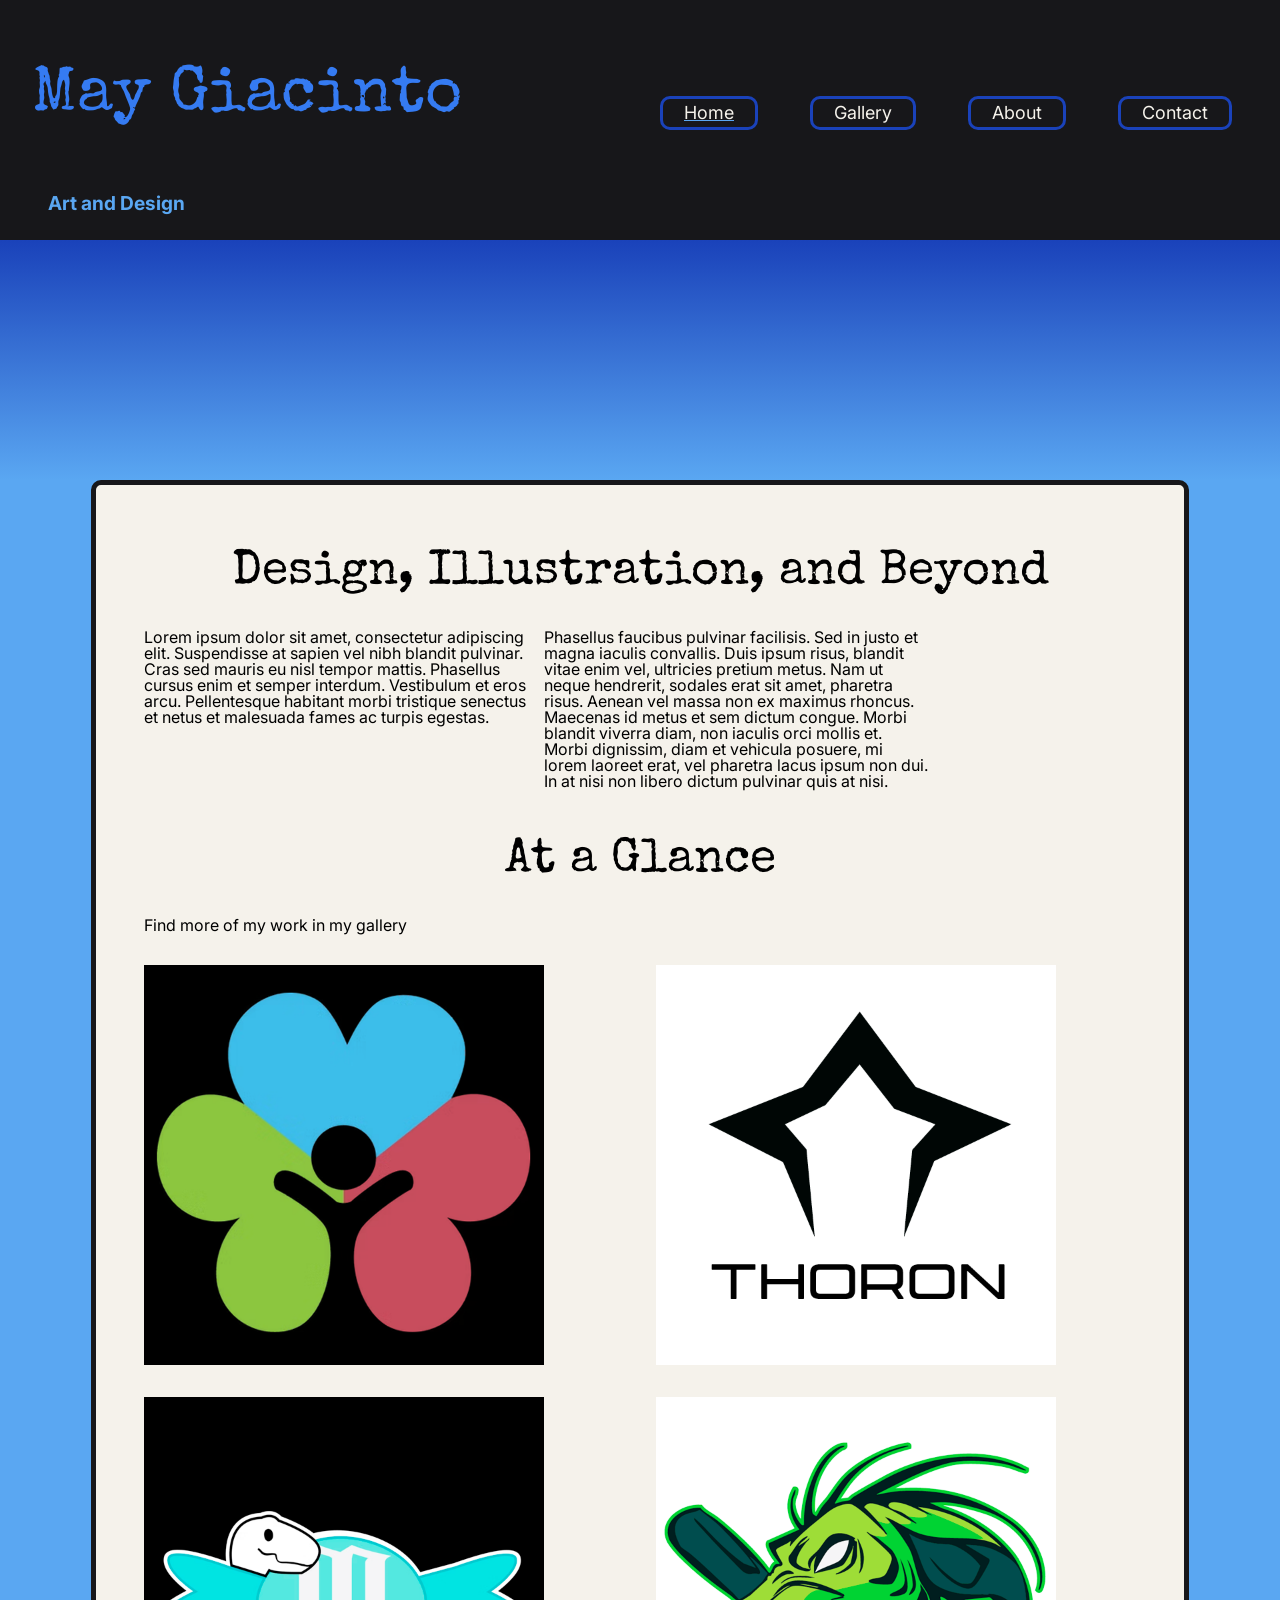
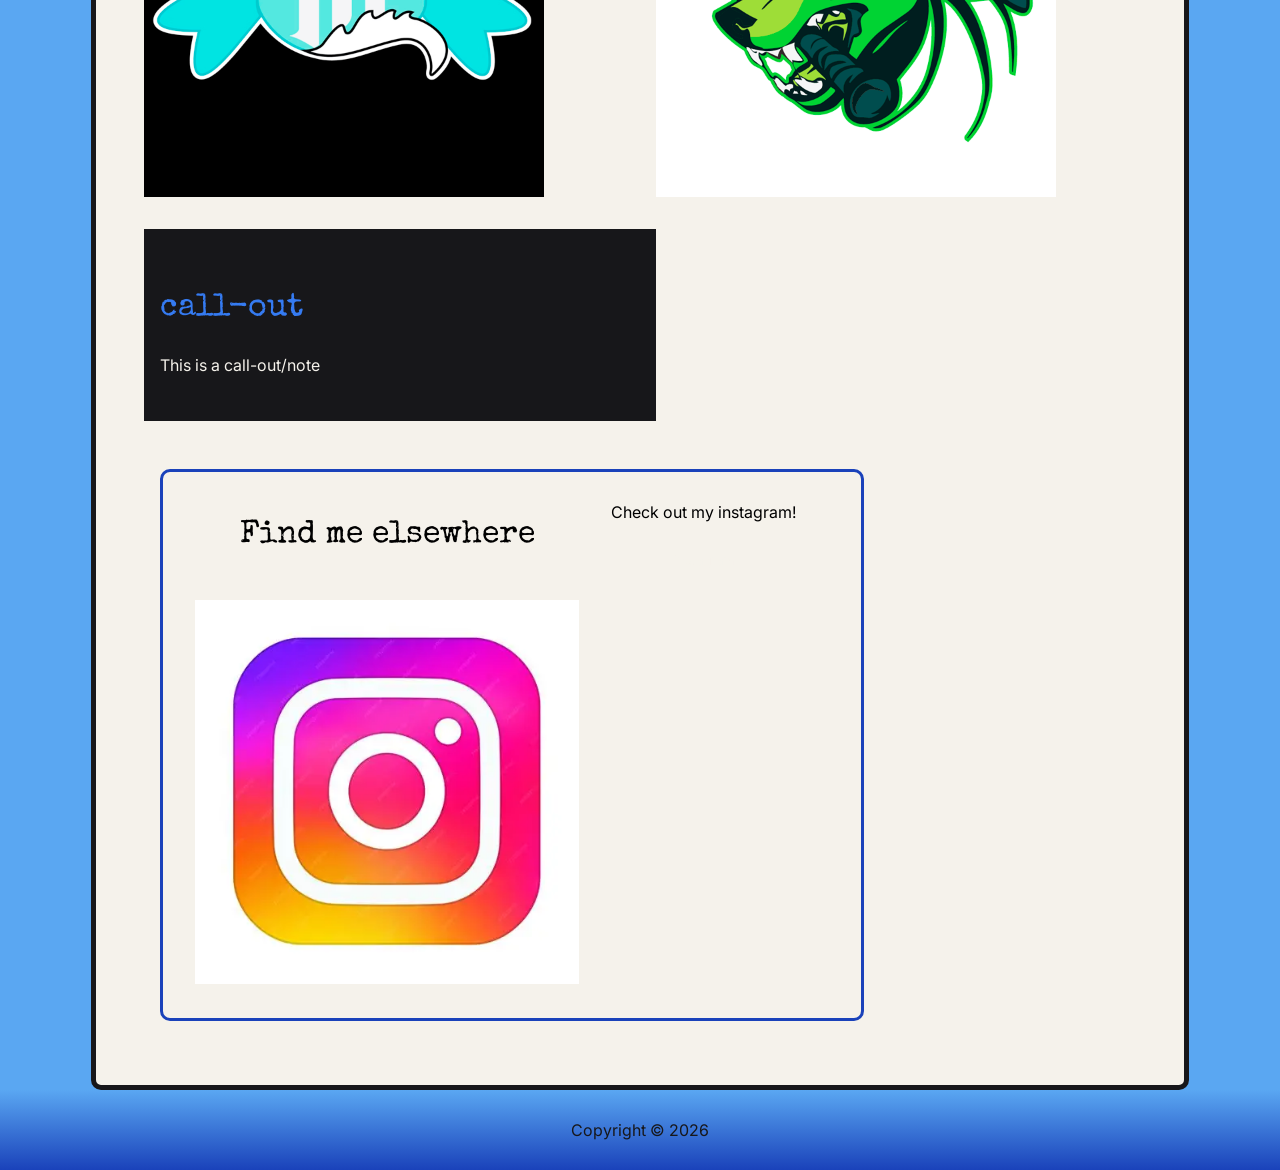
==== commit 7b05fccb: "Minor edits" ====
--- a/index.html
+++ b/index.html
@@ -88,9 +88,10 @@
                         </section>
                     </section>
                 </div>
+                </div>
         </main>
         <footer>
-            <p>Copyright &copy 2026</p>
+            <p>Copyright &copy; 2026</p>
         </footer>
     
 </body>
--- a/styles.css
+++ b/styles.css
@@ -98,14 +98,17 @@
 @layer layout{
 
     /* font fallback */
-    body, body * {font-family: var(--Inter), Georgia, 'Times New Roman', Times, serif;}
+    body, body * {font-family: var(--p-font), Georgia, 'Times New Roman', Times, serif;}
+
 
     .wrapper {
-        inline-size: min(100% - 3rem, 80rem);
+        inline-size: minmax(90vw, 80rem);
         margin-inline: auto;
         background-color: var(--white);
         padding: var(--md-space);
         justify-items: center;
+        border: 5px solid var(--black);
+        border-radius: var(--brd-radius);
     }
 
     body {
@@ -137,6 +140,7 @@
         font-family: var(--h-font);
         font-size: 3rem;
         padding: var(--md-space);
+        text-align: center;
     }
     h3 {
         font-family: var(--h-font);
@@ -170,13 +174,14 @@
 
     a {
         color: var(--accent-blue);
+        font-family: var(--p-font);
     }
 
     a:hover{
         color: var(--white)
     }
 
-    a:focus{
+    a:focus, input:focus, textarea:focus{
         border: var(--focus);
         border-radius: var(--brd-radius);
     }
@@ -223,6 +228,9 @@
         max-width: 30rem;
         padding: var(--md-space);
     }
+
+
+
 }
 
 /* component-scoped */
@@ -241,6 +249,61 @@
 
 /* COMPONENTS */
 @layer components{
+
+    form {
+        display: flex;
+        flex-direction: column;
+        text-align: left;
+        padding: 3rem;
+        border: 5px solid var(--accent-blue);
+        border-radius: var(--brd-radius);
+        margin-bottom: 2rem;
+    }
+
+    #contact {
+        padding-left: 0;
+        padding-bottom: 1rem;
+    }
+
+    label {
+        font-family: var(--p-font);
+        padding-bottom: .25rem;
+    }
+
+    input, textarea {
+        margin-bottom: 1rem;
+    }
+
+    textarea{
+        padding-bottom: 1rem;
+    }
+
+    input[type="submit"]{
+        background-color: var(--accent-blue);
+        border-color: var(--main-blue);
+        font-family: var(--p-font);
+        font-weight: 600;
+        border-radius: var(--brd-radius);
+        height: 2rem;
+    }
+
+    input[type="submit"]:hover{
+        cursor: pointer;
+        background-color: var(--main-blue);
+    }
+
+    input[type="submit"]:focus{
+        background-color: var(--dk-accent-blue);
+        color: var(--white);
+    }
+
+    input:invalid{
+        border: 5px solid red;
+    }
+
+    .required {
+        color: red;
+    }
 
 
     .nav {
@@ -403,9 +466,7 @@
         color: var(--white);
     }
 
-    .form{
-        /*to be added when making contact page */
-    }
+
     footer {
         color: var(--black);
     }
@@ -502,7 +563,7 @@
 }
 
 /* media queries - medium */
-@media only screen and (min-width: 912px){
+@media only screen and (min-width: 960px){
     @layer navigation-edit {
          .nav {
             display: flex;
@@ -553,6 +614,11 @@
         grid-template-rows: 1fr 1fr;
     }
 
+    .wrapper {
+        width: 85vw;
+        padding: var(--md-space);
+    }
+
     h1 {
         grid-row: 1;
         grid-column: 1;
@@ -603,6 +669,8 @@
 
     .wrapper {
         margin: 0 auto;
+        width: 80vw;
+        padding: var(--md-space);
     }
 
     #intro {
@@ -643,7 +711,7 @@
     .wrapper {
         background-color: var(--black);
         color: var(--white);
-        padding: var(--md-space);
+        
     }
     .card, .callout {
         background-color: var(--white);
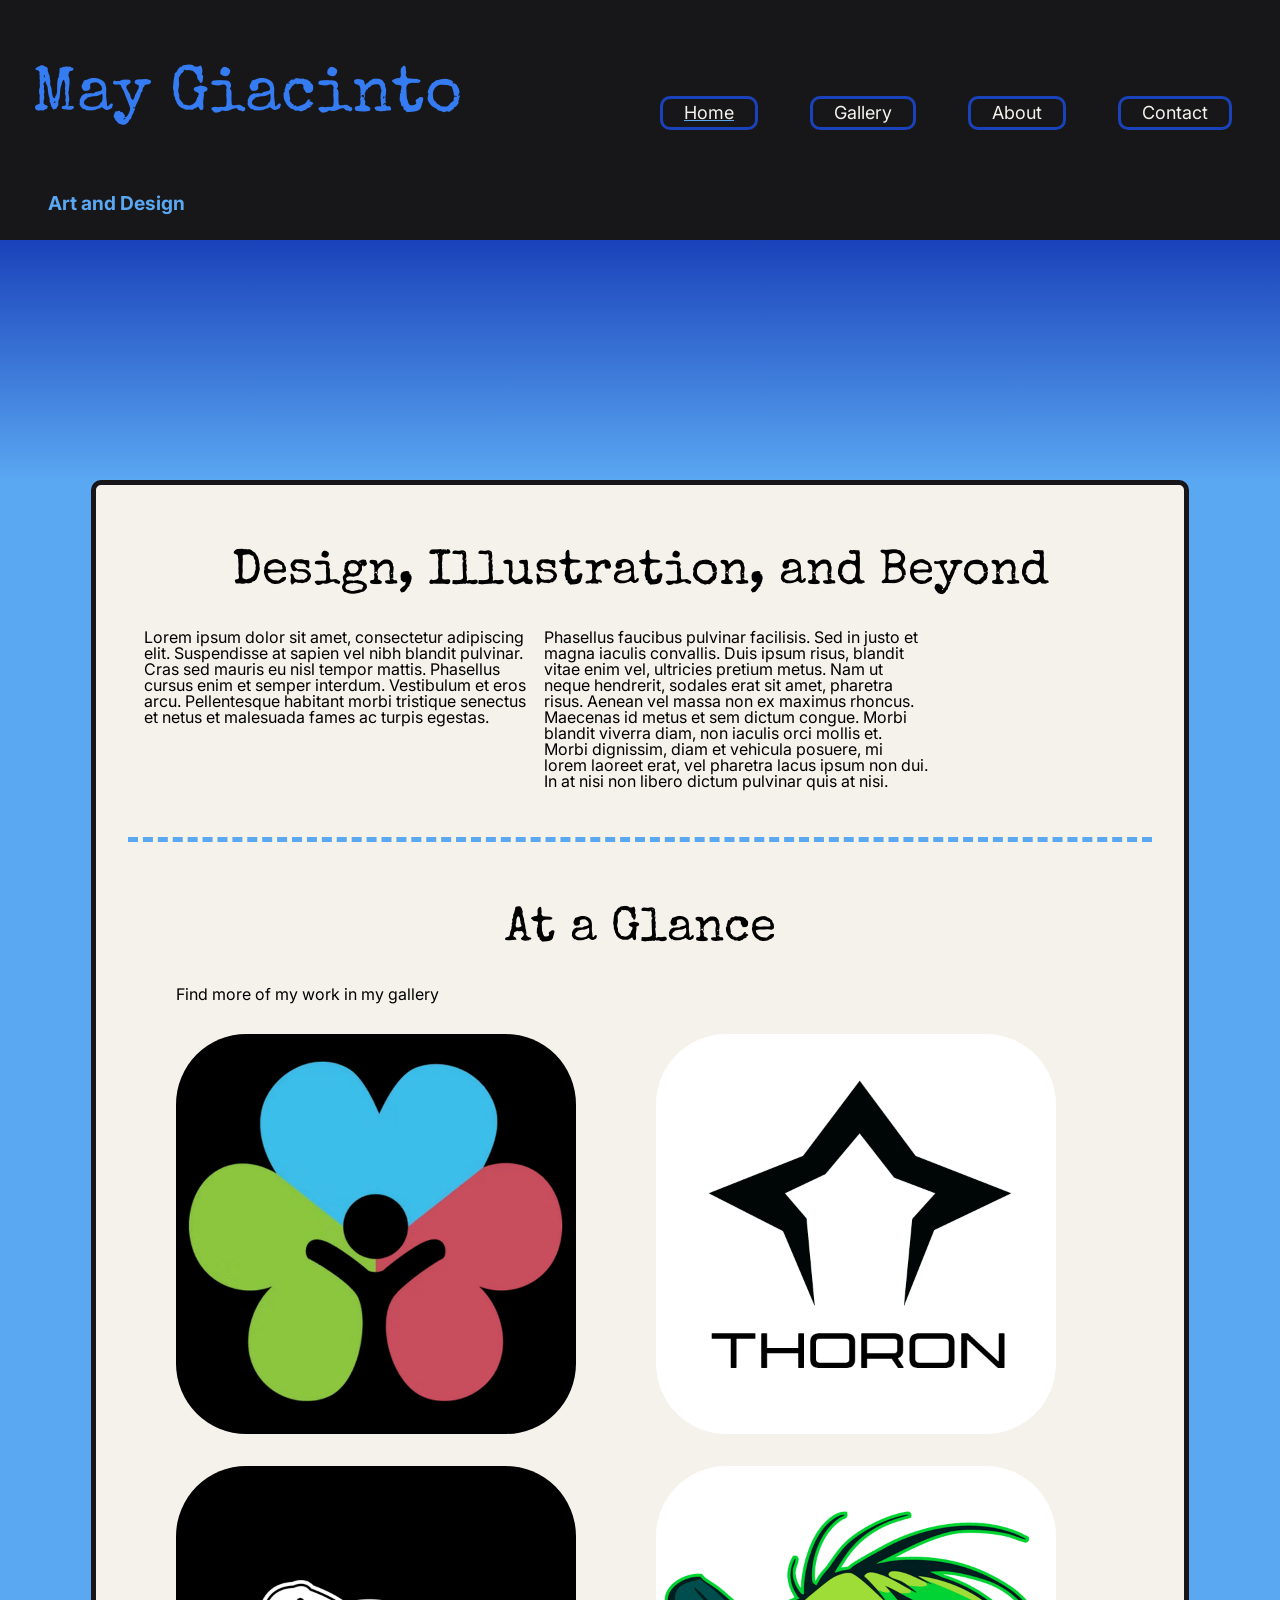
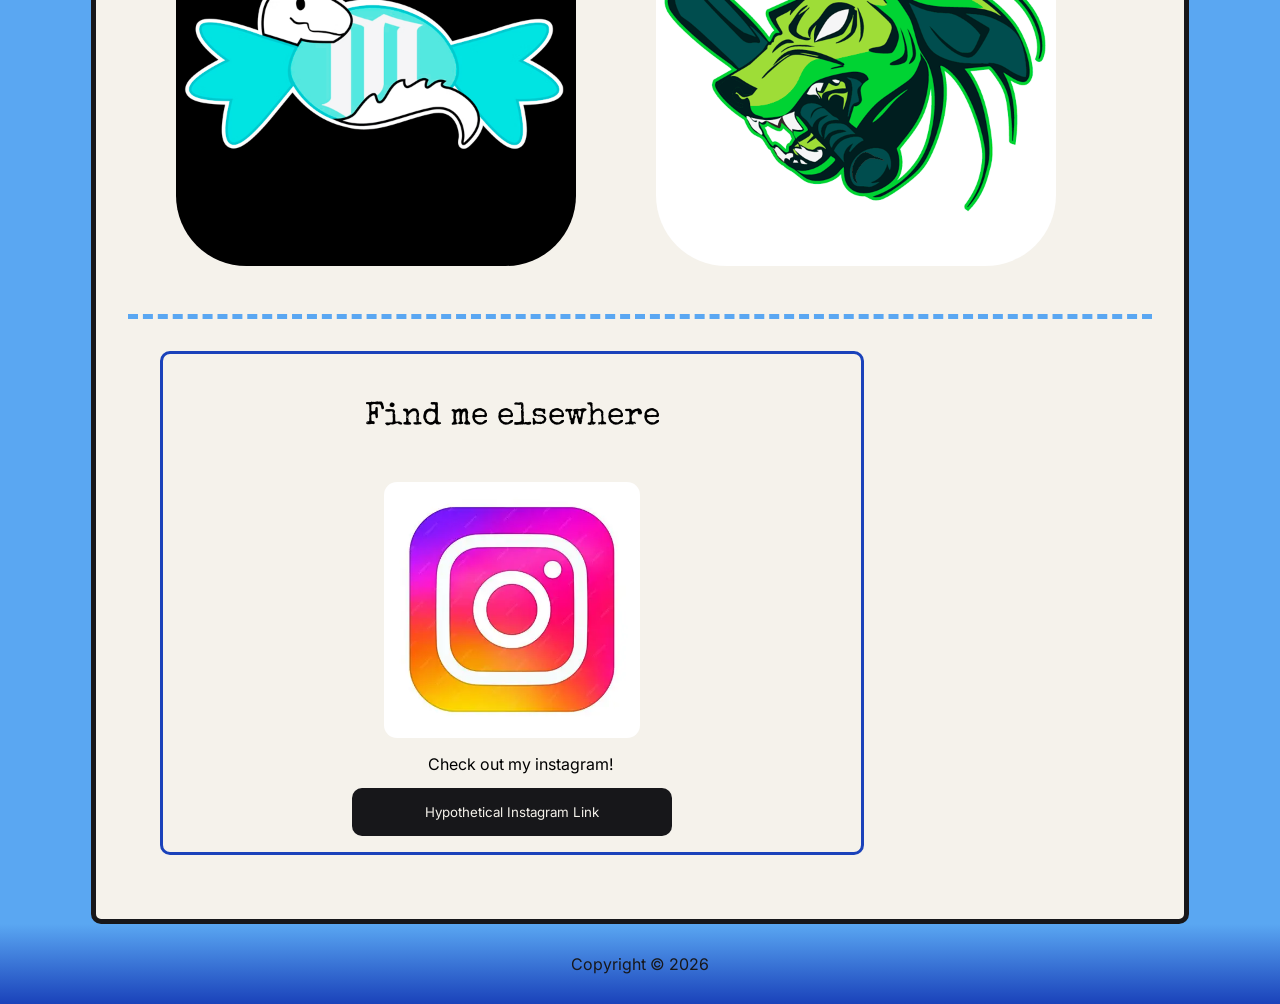
==== commit cc9730ab: "Reformat updates" ====
--- a/index.html
+++ b/index.html
@@ -57,6 +57,7 @@
                             sodales erat sit amet, pharetra risus. Aenean vel massa non ex maximus rhoncus. Maecenas id metus et sem dictum congue. Morbi blandit viverra 
                             diam, non iaculis orci mollis et. Morbi dignissim, diam et vehicula posuere, mi lorem laoreet erat, vel pharetra lacus ipsum non dui. In at nisi non libero dictum pulvinar quis at nisi.</p>
                 </section>
+                <div class="divider"></div>
                 <section id="home-gal">
 
                     <h2>At a Glance</h2>
@@ -70,11 +71,11 @@
                     </section>
                 </section>
 
-                <section class="callout">
+                <!-- <section class="callout">
                     <h3>call-out</h3>
                     <p>This is a call-out/note</p>
                     <p class="hidden">This paragraph should be hidden</p>
-                </section>
+                </section> -->
 
                 <div class="card-container">
                     <section class="card">
@@ -84,7 +85,7 @@
                         </section>
                         <section>
                             <p>Check out my instagram!</p>
-                            <button class="button">Instagram</button>
+                            <button class="button">Hypothetical Instagram Link</button>
                         </section>
                     </section>
                 </div>
--- a/styles.css
+++ b/styles.css
@@ -88,6 +88,7 @@
         --focus:  5px solid var(--accent-blue);
         --brd-radius: 10px;
         --dur: .25s;
+        --divider: 5px dashed var(--accent-blue);
         
     }
 }
@@ -198,17 +199,31 @@
         height: var(--exlrg-space);
     }
 
+    #home-gal {
+        border-top: var(--divider);
+        border-bottom: var(--divider);
+        margin-top: var(--md-space);
+        padding: var(--md-space);
+    }
+
+    #home-gal img {
+        border-radius: 20%;
+    }
+
     img {
         max-width: 20rem;
         padding: var(--sm-space);
+        border-radius: 2rem;
     }
 
     #illustration {
+        border-bottom: var(--divider);
         display: grid;
     }
 
     #design {
         display: grid;
+        border-bottom: var(--divider);
     }
 
 
@@ -418,29 +433,36 @@
         margin: var(--md-space);
         padding: var(--sm-space);
         text-align: center;
-    }
+        display: flex;
+        flex-direction: column;
+    }
+
+
 
     @container (width > 30vw){
         .card{
             display: flex;
             flex-wrap: wrap;
             justify-content: baseline;
+            text-align: center;
         }
         .card img {
             max-width: 10rem;
         }
         .card button {
-            width: 10rem;
+            width: 20rem;
             height: 3rem;
-        }
-    }
-
-    .card p {
-        padding: 1rem;
-    }
+            background-color: var(--black);
+        }
+
+       
+    }
+
+
 
     .card img {
-        width: clamp(20vw, 30vw, 40vw);
+        width: clamp(15vw, 20vw, 30vw);
+        border-radius: 10%;
     }
     .button {
         background-color: var(--dk-gray);
@@ -465,6 +487,8 @@
     .callout p {
         color: var(--white);
     }
+
+
 
 
     footer {
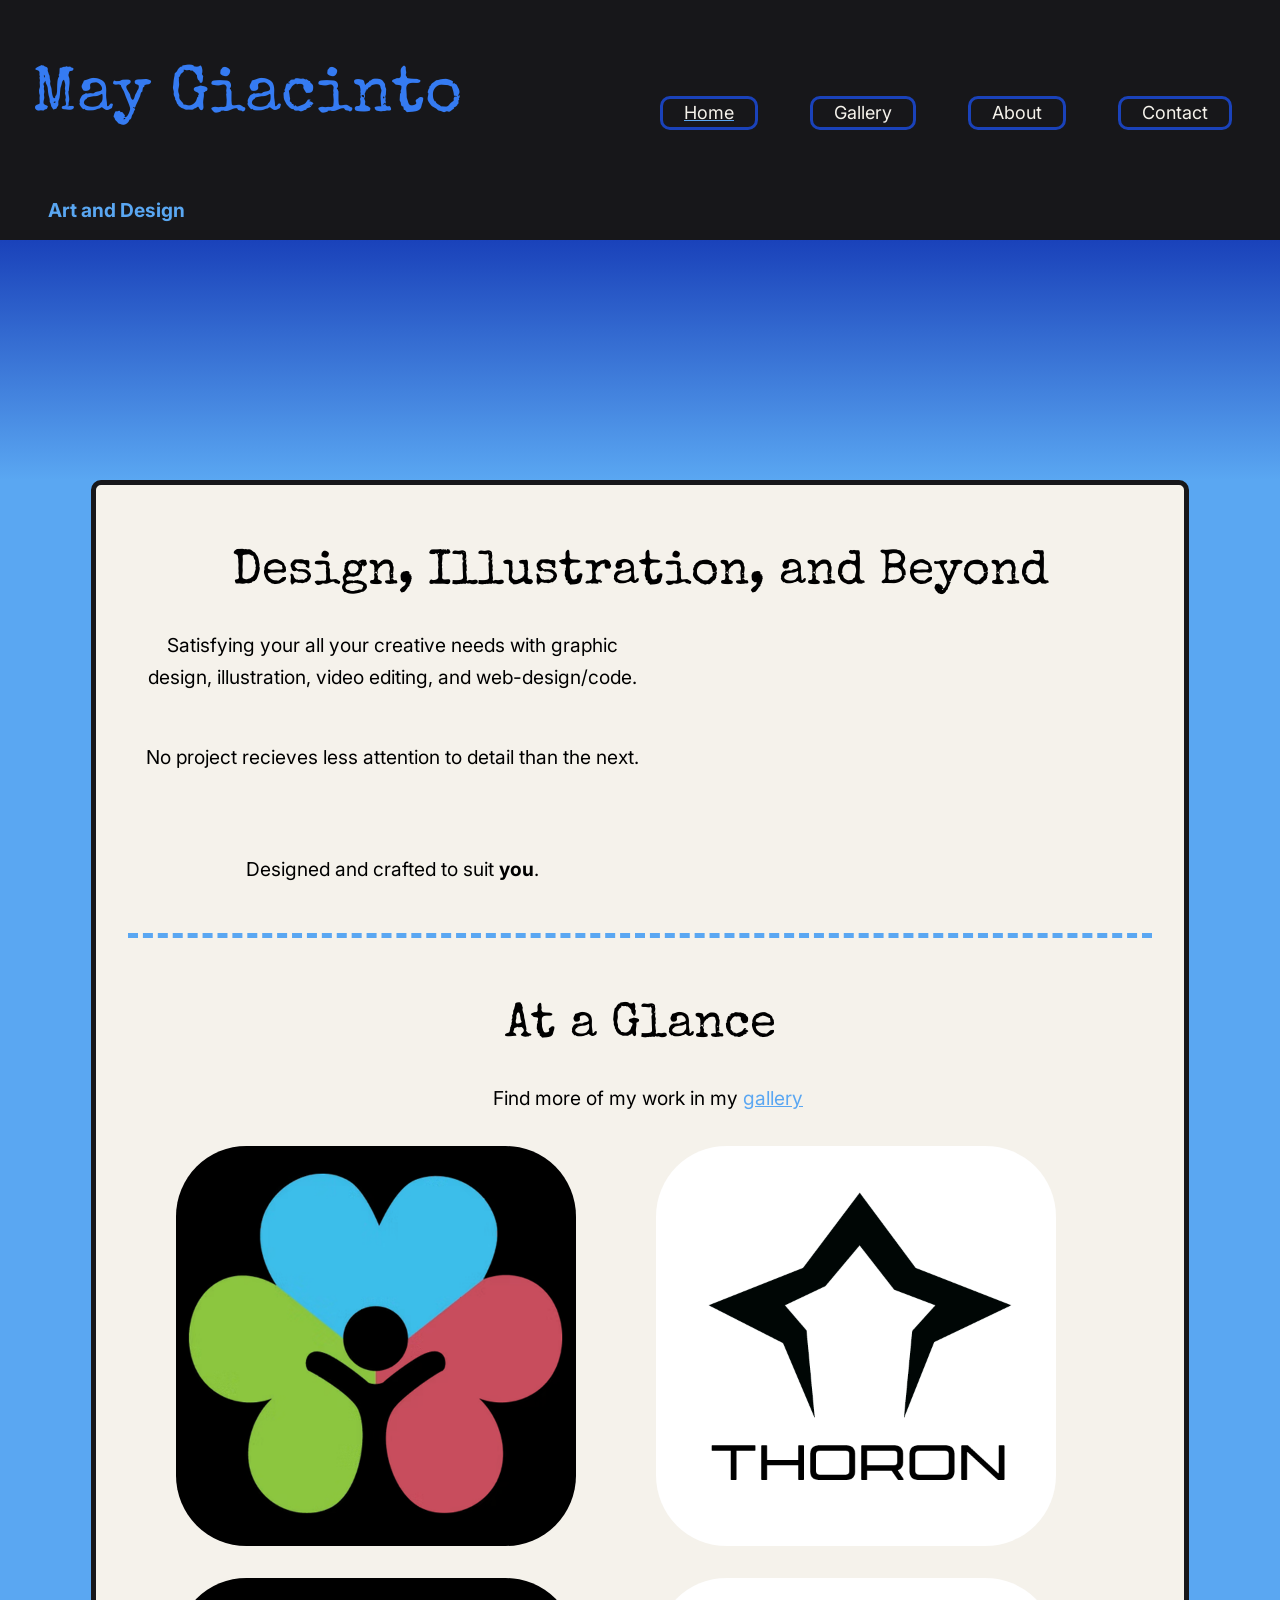
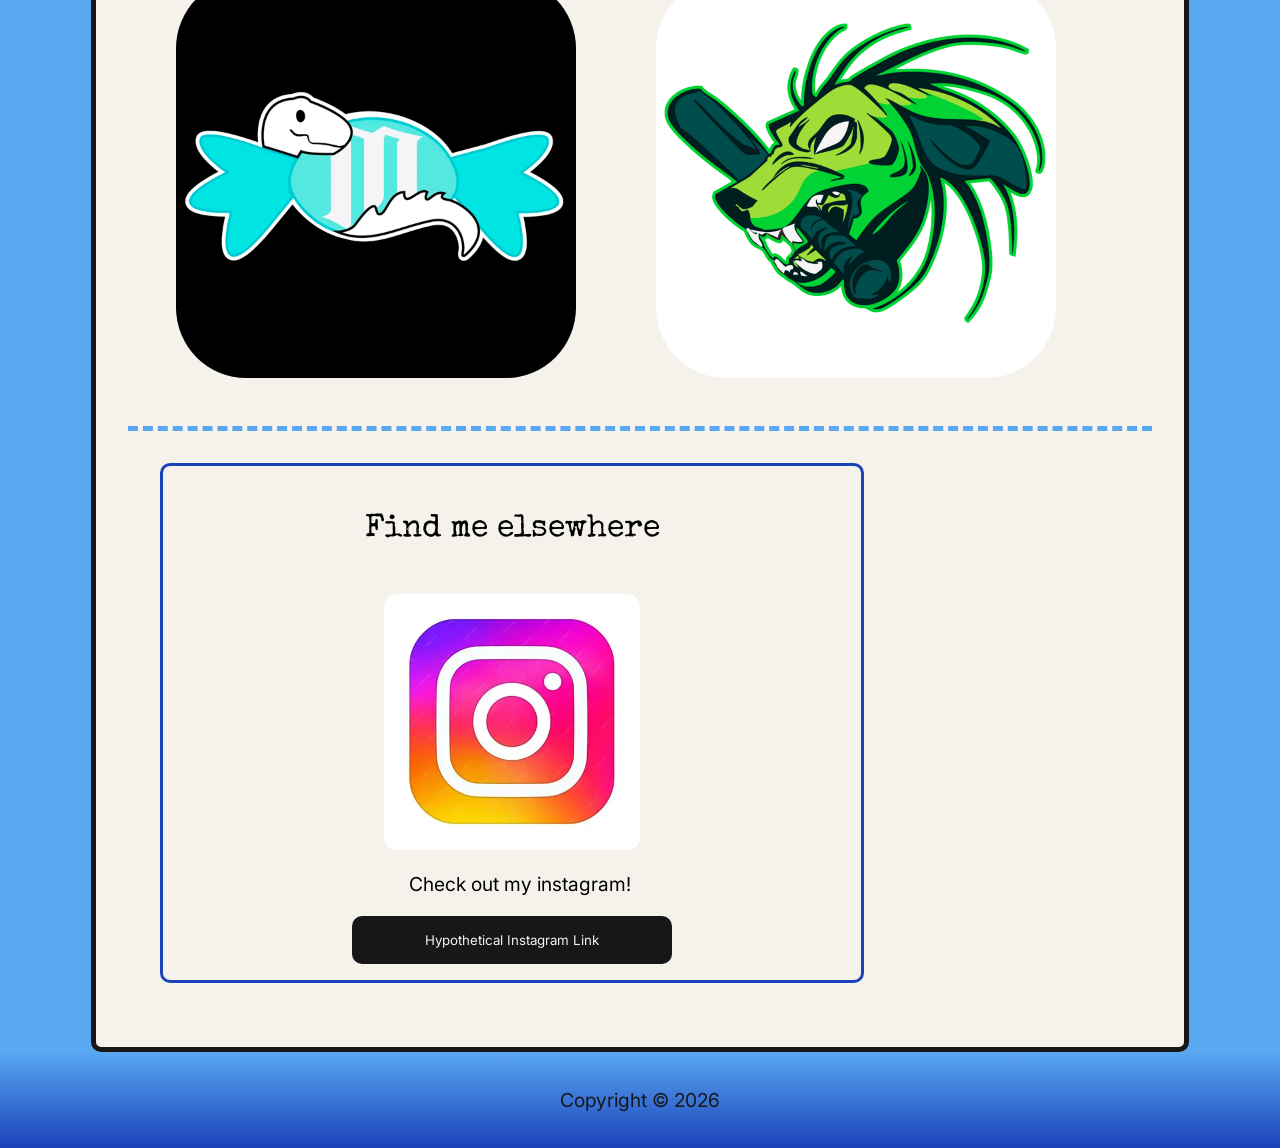
==== commit 7f55b370: "Adding text and some large-screen reformatting" ====
--- a/index.html
+++ b/index.html
@@ -49,19 +49,22 @@
 
                 <h2>Design, Illustration, and Beyond</h2>
                 <section id="intro">
-                    <p>Lorem ipsum dolor sit amet, consectetur adipiscing elit. Suspendisse at sapien vel nibh blandit pulvinar.
-                        Cras sed mauris eu nisl tempor mattis. Phasellus cursus enim et semper interdum. Vestibulum et eros arcu.
-                        Pellentesque habitant morbi tristique senectus et netus et malesuada fames ac turpis egestas.</p>
-                        <p>Phasellus faucibus pulvinar facilisis.
-                        Sed in justo et magna iaculis convallis. Duis ipsum risus, blandit vitae enim vel, ultricies pretium metus. Nam ut neque hendrerit,
-                            sodales erat sit amet, pharetra risus. Aenean vel massa non ex maximus rhoncus. Maecenas id metus et sem dictum congue. Morbi blandit viverra 
-                            diam, non iaculis orci mollis et. Morbi dignissim, diam et vehicula posuere, mi lorem laoreet erat, vel pharetra lacus ipsum non dui. In at nisi non libero dictum pulvinar quis at nisi.</p>
+                    <p>
+                        Satisfying your all your creative needs with graphic design, illustration, video editing, and web-design/code.  
+                    </p>
+                    <p>
+                        No project recieves less attention to detail than the next.
+                    </p>
+                    <p>
+                        Designed and crafted to suit <strong>you</strong>.
+                    </p>
+                    
                 </section>
                 <div class="divider"></div>
                 <section id="home-gal">
 
                     <h2>At a Glance</h2>
-                    <p>Find more of my work in my gallery</p>
+                    <p>Find more of my work in my <a href="gallery.html">gallery</a></p>
 
                     <section id="intro-gal">
                         <img src="images/concordia-600.png" alt="Concordia Charter logo">
--- a/styles.css
+++ b/styles.css
@@ -98,6 +98,10 @@
 /* LAYOUT */
 @layer layout{
 
+    body {
+        background-color: var(--black);
+    }
+
     /* font fallback */
     body, body * {font-family: var(--p-font), Georgia, 'Times New Roman', Times, serif;}
 
@@ -170,7 +174,8 @@
         font-family: var(--p-font);
         padding-left: var(--sm-space);
         padding-bottom: var(--sm-space);
-
+        font-size: 1.2rem;
+        line-height: 2rem;
     }
 
     a {
@@ -226,6 +231,9 @@
         border-bottom: var(--divider);
     }
 
+    #about-img {
+        align-self: center;
+    }
 
 
     footer {
@@ -240,11 +248,16 @@
 
     #about {
         display: grid;
-        max-width: 30rem;
-        padding: var(--md-space);
-    }
-
-
+        max-width: 50rem;
+        padding: var(--md-space);
+        grid-template-columns: auto auto;
+        column-width: 25vw;
+    }
+
+
+    #video p {
+        text-align: center;
+    }
 
 }
 
@@ -513,6 +526,9 @@
 
 
 
+    strong {
+        font-weight: bold;
+    }
 
 
     
@@ -628,7 +644,7 @@
             display: none;
         }
         #intro {
-            max-width: 50rem;
+            max-width: 40vw;
             margin: 0;
         }
     }
@@ -669,9 +685,15 @@
 
     #intro {
         display: grid;
-        grid-template-columns: minmax(10rem, auto) minmax(10rem, auto);
-    }
-   
+        grid-template-rows: minmax(5rem, auto) minmax(5rem, auto);
+        text-align: center;
+        gap: 2rem;
+    }
+
+
+   #home-gal p{
+    text-align: center;
+   }
 
     #illustration {
         display: grid;
